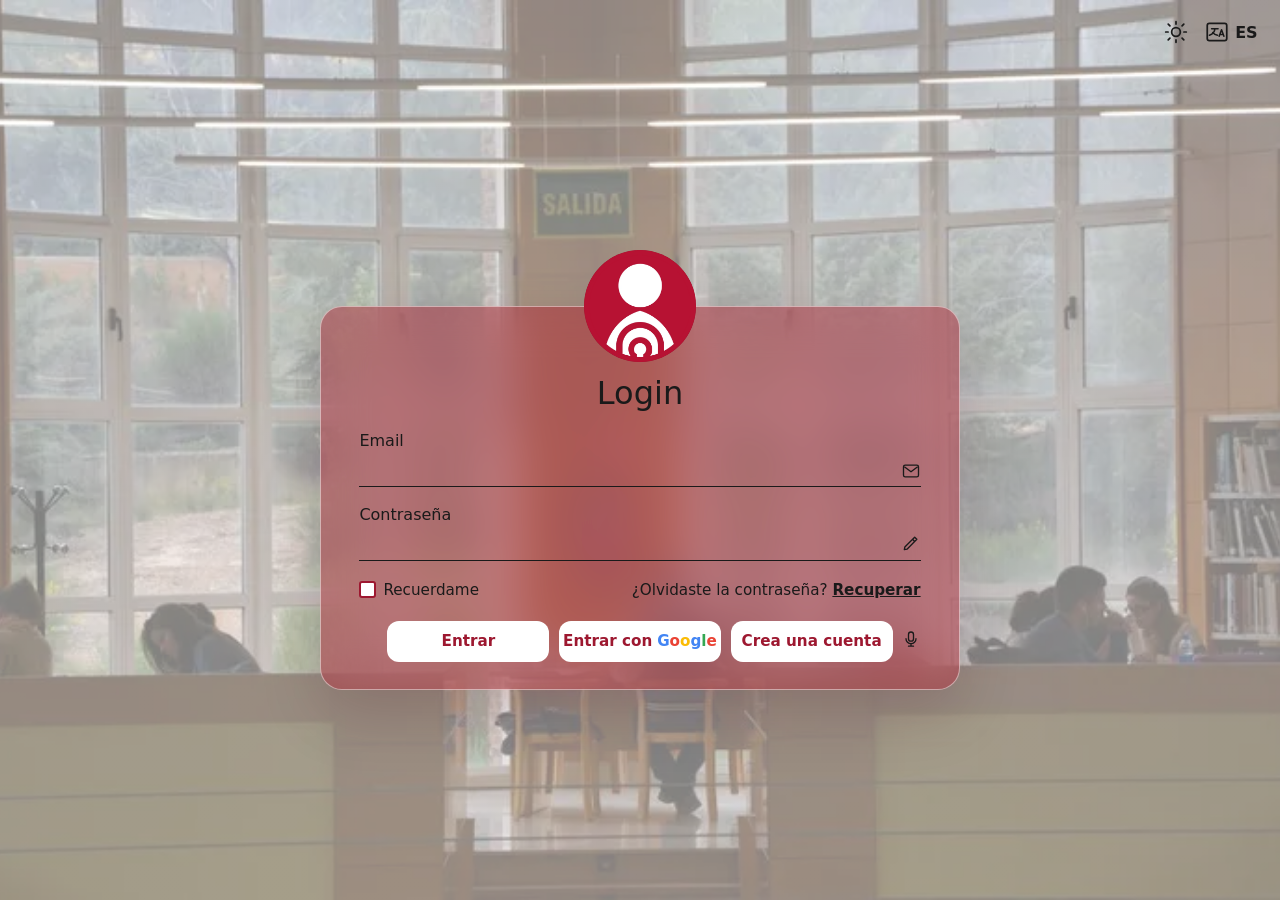
==== Cliente/index.html @ 8aad157d "Permitir historial académico manual con notas, medias y pendientes en el perfil." ====
<!DOCTYPE html>
<html lang="es">
<head>
    <meta charset="UTF-8">
    <meta name="viewport" content="width=device-width, initial-scale=1.0">
    <title>Procesos 26-27</title>
    <link rel="stylesheet" href="ClienteShared/colores.css">
    <link rel="stylesheet" href="ClienteShared/pagina.css">
    <link rel="stylesheet" href="ClienteShared/dialogo.css">
    <link rel="stylesheet" href="ClienteShared/formulario.css?v=14">
    <link rel="stylesheet" href="ClienteShared/usuarios.css?v=37">
    <link rel="stylesheet" href="ClienteShared/agenda.css?v=39">
    <link rel="stylesheet" href="ClienteShared/avisos.css">
</head>
<body>
    <div class="escena">
        <div class="herramientas">
            <button id="botonTema" type="button" data-etiqueta="cambiarTema" aria-label="Cambiar tema">
                <svg class="icono-sol" viewBox="0 0 24 24" aria-hidden="true">
                    <circle cx="12" cy="12" r="4" fill="none" stroke="currentColor" stroke-width="1.6"></circle>
                    <path d="M12 2.5v2.2M12 19.3v2.2M2.5 12h2.2M19.3 12h2.2M4.8 4.8l1.6 1.6M17.6 17.6l1.6 1.6M19.2 4.8l-1.6 1.6M6.4 17.6l-1.6 1.6" fill="none" stroke="currentColor" stroke-width="1.6" stroke-linecap="round"></path>
                </svg>
                <svg class="icono-luna" viewBox="0 0 24 24" aria-hidden="true">
                    <path d="M15.5 3.5a8.2 8.2 0 1 0 5 12.2A7 7 0 0 1 15.5 3.5z" fill="none" stroke="currentColor" stroke-width="1.6" stroke-linejoin="round"></path>
                </svg>
            </button>
            <button id="botonIdioma" type="button" data-etiqueta="cambiarIdioma" aria-label="Cambiar idioma">
                <svg viewBox="0 0 24 24" aria-hidden="true">
                    <rect x="3" y="4" width="18" height="16" rx="2" fill="none" stroke="currentColor" stroke-width="1.6"></rect>
                    <path d="M7 9h6M10 9c0 3-2.2 5-5 6M8 12.5c1.2 1.4 2.6 2.3 4.5 2.5" fill="none" stroke="currentColor" stroke-width="1.4" stroke-linecap="round"></path>
                    <path d="M14 16l2.2-6 2.2 6M14.7 14.2h3" fill="none" stroke="currentColor" stroke-width="1.4" stroke-linecap="round" stroke-linejoin="round"></path>
                </svg>
                <span data-texto="codigo">ES</span>
            </button>
        </div>
        <p id="mensaje" role="status" hidden></p>

        <main class="panel">
            <img class="logo" src="ClienteImg/logo-perfil.webp" alt="Universidad de Castilla-La Mancha">

            <section id="vistaInicioSesion" class="tarjeta" hidden>
                <h1 data-texto="login">Login</h1>
                <form id="formularioInicioSesion">
                    <label class="campo">
                        <span data-texto="email">Email</span>
                        <span class="linea">
                            <input name="email" type="email" required autocomplete="email">
                            <svg viewBox="0 0 24 24" aria-hidden="true">
                                <rect x="3" y="5" width="18" height="14" rx="2" fill="none" stroke="currentColor" stroke-width="1.6"></rect>
                                <path d="M4 7l8 6 8-6" fill="none" stroke="currentColor" stroke-width="1.6" stroke-linejoin="round"></path>
                            </svg>
                        </span>
                    </label>
                    <label class="campo">
                        <span data-texto="contrasena">Contraseña</span>
                        <span class="linea">
                            <input name="contrasena" type="password" required autocomplete="current-password">
                            <button class="ver-contrasena" type="button" data-etiqueta="verContrasena" aria-label="Mostrar contraseña">
                                <svg viewBox="0 0 24 24" aria-hidden="true">
                                    <path d="M4 20l3.2-.6L19 7.6 16.4 5 4.6 16.8 4 20z" fill="none" stroke="currentColor" stroke-width="1.6" stroke-linejoin="round"></path>
                                    <path d="M13.8 7.6l2.6 2.6" fill="none" stroke="currentColor" stroke-width="1.6"></path>
                                </svg>
                            </button>
                        </span>
                    </label>
                    <div class="fila-opciones">
                        <label class="recordar">
                            <input id="recordarme" name="recordarme" type="checkbox">
                            <span data-texto="recordarme">Recuerdame</span>
                        </label>
                        <p class="olvido">
                            <span data-texto="olvidaste">¿Olvidaste la contraseña?</span>
                            <a href="#" id="enlaceRecuperar" data-texto="recuperar">Recuperar</a>
                        </p>
                    </div>
                    <div class="acciones-login">
                        <button class="boton-entrar" type="submit" data-texto="entrar">Entrar</button>
                        <a class="boton-entrar" href="/api/auth/google">
                            <span data-texto="entrarCon">Entrar con</span>
                            <span class="marca-google" aria-label="Google"><span>G</span><span>o</span><span>o</span><span>g</span><span>l</span><span>e</span></span>
                        </a>
                        <a class="boton-entrar" href="#" id="enlaceRegistro" data-texto="creaCuenta">Crea una cuenta</a>
                        <button id="botonVozLogin" class="micro" type="button" data-etiqueta="dictar" aria-label="Dictar">
                            <svg viewBox="0 0 24 24" aria-hidden="true">
                                <rect x="9" y="3" width="6" height="11" rx="3" fill="none" stroke="currentColor" stroke-width="1.6"></rect>
                                <path d="M6 11a6 6 0 0 0 12 0M12 17v3M9 20h6" fill="none" stroke="currentColor" stroke-width="1.6" stroke-linecap="round"></path>
                            </svg>
                        </button>
                    </div>
                    <div id="avisoPendiente" class="aviso-pendiente" hidden>
                        <p data-texto="cuentaPendienteAyuda">Tu cuenta está pendiente de confirmar. Revisa el correo. Si no lo encuentras, reenvía el enlace.</p>
                        <button id="enlaceReenviar" class="enviar" type="button" data-texto="reenviarCorreo">Reenviar el correo</button>
                    </div>
                </form>
            </section>

            <section id="vistaRegistro" class="tarjeta" hidden>
                <h1 data-texto="registro">Registro</h1>
                <form id="formularioRegistro">
                    <label class="campo">
                        <span data-texto="email">Email</span>
                        <span class="linea">
                            <input name="email" type="email" required autocomplete="email">
                            <svg viewBox="0 0 24 24" aria-hidden="true">
                                <rect x="3" y="5" width="18" height="14" rx="2" fill="none" stroke="currentColor" stroke-width="1.6"></rect>
                                <path d="M4 7l8 6 8-6" fill="none" stroke="currentColor" stroke-width="1.6" stroke-linejoin="round"></path>
                            </svg>
                        </span>
                    </label>
                    <label class="campo">
                        <span data-texto="nick">Usuario</span>
                        <span class="linea">
                            <input name="nick" type="text" required maxlength="30" autocomplete="username">
                            <svg viewBox="0 0 24 24" aria-hidden="true">
                                <circle cx="12" cy="8" r="3.2" fill="none" stroke="currentColor" stroke-width="1.6"></circle>
                                <path d="M5.5 19c1.2-3 3.4-4.5 6.5-4.5s5.3 1.5 6.5 4.5" fill="none" stroke="currentColor" stroke-width="1.6" stroke-linecap="round"></path>
                            </svg>
                        </span>
                    </label>
                    <label class="campo">
                        <span data-texto="contrasena">Contraseña</span>
                        <span class="linea">
                            <input name="contrasena" type="password" required minlength="8" maxlength="64" autocomplete="new-password">
                            <button class="ver-contrasena" type="button" data-etiqueta="verContrasena" aria-label="Mostrar contraseña">
                                <svg viewBox="0 0 24 24" aria-hidden="true">
                                    <path d="M4 20l3.2-.6L19 7.6 16.4 5 4.6 16.8 4 20z" fill="none" stroke="currentColor" stroke-width="1.6" stroke-linejoin="round"></path>
                                    <path d="M13.8 7.6l2.6 2.6" fill="none" stroke="currentColor" stroke-width="1.6"></path>
                                </svg>
                            </button>
                        </span>
                    </label>
                    <label class="campo">
                        <span data-texto="confirmarContrasena">Repite la contraseña</span>
                        <span class="linea">
                            <input name="confirmar" type="password" required minlength="8" maxlength="64" autocomplete="new-password">
                            <button class="ver-contrasena" type="button" data-etiqueta="verContrasena" aria-label="Mostrar contraseña">
                                <svg viewBox="0 0 24 24" aria-hidden="true">
                                    <path d="M4 20l3.2-.6L19 7.6 16.4 5 4.6 16.8 4 20z" fill="none" stroke="currentColor" stroke-width="1.6" stroke-linejoin="round"></path>
                                    <path d="M13.8 7.6l2.6 2.6" fill="none" stroke="currentColor" stroke-width="1.6"></path>
                                </svg>
                            </button>
                        </span>
                    </label>
                    <button class="enviar" type="submit" data-texto="crearCuenta">Crear cuenta</button>
                    <div class="pie-tarjeta">
                        <p>
                            <span data-texto="yaTienes">¿Ya tienes cuenta?</span>
                            <a href="#" id="enlaceInicioSesion" data-texto="iniciaSesion">Inicia sesión</a>
                        </p>
                        <button id="botonVozRegistro" class="micro" type="button" data-etiqueta="dictar" aria-label="Dictar">
                            <svg viewBox="0 0 24 24" aria-hidden="true">
                                <rect x="9" y="3" width="6" height="11" rx="3" fill="none" stroke="currentColor" stroke-width="1.6"></rect>
                                <path d="M6 11a6 6 0 0 0 12 0M12 17v3M9 20h6" fill="none" stroke="currentColor" stroke-width="1.6" stroke-linecap="round"></path>
                            </svg>
                        </button>
                    </div>
                </form>
            </section>

            <section id="vistaRecuperacion" class="tarjeta" hidden>
                <form id="formularioRecuperacion">
                    <h1 data-texto="recuperarTitulo">Recuperar contraseña</h1>
                    <label class="campo">
                        <span data-texto="email">Email</span>
                        <span class="linea">
                            <input name="email" type="email" required autocomplete="email">
                            <svg viewBox="0 0 24 24" aria-hidden="true">
                                <rect x="3" y="5" width="18" height="14" rx="2" fill="none" stroke="currentColor" stroke-width="1.6"></rect>
                                <path d="M4 7l8 6 8-6" fill="none" stroke="currentColor" stroke-width="1.6" stroke-linejoin="round"></path>
                            </svg>
                        </span>
                    </label>
                    <button class="boton-entrar" type="submit" data-texto="continuar">Continuar</button>
                    <div class="pie-tarjeta">
                        <p>
                            <a href="#" id="enlaceVolverInicio" data-texto="volverInicio">Volver al inicio</a>
                        </p>
                    </div>
                </form>
                <form id="formularioNuevaContrasena" hidden>
                    <h1 data-texto="nuevaContrasenaTitulo">Nueva contraseña</h1>
                    <label class="campo">
                        <span data-texto="nuevaContrasena">Nueva contraseña</span>
                        <span class="linea">
                            <input name="contrasena" type="password" required minlength="8" maxlength="64" autocomplete="new-password">
                            <button class="ver-contrasena" type="button" data-etiqueta="verContrasena" aria-label="Mostrar contraseña">
                                <svg viewBox="0 0 24 24" aria-hidden="true">
                                    <path d="M4 20l3.2-.6L19 7.6 16.4 5 4.6 16.8 4 20z" fill="none" stroke="currentColor" stroke-width="1.6" stroke-linejoin="round"></path>
                                    <path d="M13.8 7.6l2.6 2.6" fill="none" stroke="currentColor" stroke-width="1.6"></path>
                                </svg>
                            </button>
                        </span>
                    </label>
                    <label class="campo">
                        <span data-texto="confirmarContrasena">Repite la contraseña</span>
                        <span class="linea">
                            <input name="confirmar" type="password" required minlength="8" maxlength="64" autocomplete="new-password">
                            <button class="ver-contrasena" type="button" data-etiqueta="verContrasena" aria-label="Mostrar contraseña">
                                <svg viewBox="0 0 24 24" aria-hidden="true">
                                    <path d="M4 20l3.2-.6L19 7.6 16.4 5 4.6 16.8 4 20z" fill="none" stroke="currentColor" stroke-width="1.6" stroke-linejoin="round"></path>
                                    <path d="M13.8 7.6l2.6 2.6" fill="none" stroke="currentColor" stroke-width="1.6"></path>
                                </svg>
                            </button>
                        </span>
                    </label>
                    <button class="boton-entrar" type="submit" data-texto="guardarContrasena">Guardar contraseña</button>
                    <div class="pie-tarjeta">
                        <p>
                            <a href="#" id="enlaceCancelarRecuperacion" data-texto="volverInicio">Volver al inicio</a>
                        </p>
                    </div>
                </form>
            </section>

            <section id="vistaEditarDatos" class="tarjeta" hidden>
                <h1 data-texto="editarTitulo">Editar datos</h1>
                <form id="formularioEditarDatos">
                    <label class="campo">
                        <span data-texto="email">Email</span>
                        <span class="linea">
                            <input name="email" type="email" required autocomplete="email">
                            <svg viewBox="0 0 24 24" aria-hidden="true">
                                <rect x="3" y="5" width="18" height="14" rx="2" fill="none" stroke="currentColor" stroke-width="1.6"></rect>
                                <path d="M4 7l8 6 8-6" fill="none" stroke="currentColor" stroke-width="1.6" stroke-linejoin="round"></path>
                            </svg>
                        </span>
                    </label>
                    <label class="campo">
                        <span data-texto="nick">Usuario</span>
                        <span class="linea">
                            <input name="nick" type="text" required maxlength="30" autocomplete="username">
                            <svg viewBox="0 0 24 24" aria-hidden="true">
                                <circle cx="12" cy="8" r="3.2" fill="none" stroke="currentColor" stroke-width="1.6"></circle>
                                <path d="M5.5 19c1.2-3 3.4-4.5 6.5-4.5s5.3 1.5 6.5 4.5" fill="none" stroke="currentColor" stroke-width="1.6" stroke-linecap="round"></path>
                            </svg>
                        </span>
                    </label>
                    <p id="rolEditar" class="usuario-meta" hidden></p>
                    <label id="campoHacerAdmin" class="recordar campo-admin" hidden>
                        <input id="hacerAdministrador" name="hacerAdministrador" type="checkbox">
                        <span data-texto="hacerAdministrador">Hacer profesor</span>
                    </label>
                    <div id="camposContrasenaEditar">
                    <label class="campo">
                        <span data-texto="nuevaContrasenaOpcional">Nueva contraseña (opcional)</span>
                        <span class="linea">
                            <input name="contrasena" type="password" minlength="8" maxlength="64" autocomplete="new-password">
                            <button class="ver-contrasena" type="button" data-etiqueta="verContrasena" aria-label="Mostrar contraseña">
                                <svg viewBox="0 0 24 24" aria-hidden="true">
                                    <path d="M4 20l3.2-.6L19 7.6 16.4 5 4.6 16.8 4 20z" fill="none" stroke="currentColor" stroke-width="1.6" stroke-linejoin="round"></path>
                                    <path d="M13.8 7.6l2.6 2.6" fill="none" stroke="currentColor" stroke-width="1.6"></path>
                                </svg>
                            </button>
                        </span>
                    </label>
                    <label class="campo">
                        <span data-texto="confirmarContrasena">Repite la contraseña</span>
                        <span class="linea">
                            <input name="confirmar" type="password" minlength="8" maxlength="64" autocomplete="new-password">
                            <button class="ver-contrasena" type="button" data-etiqueta="verContrasena" aria-label="Mostrar contraseña">
                                <svg viewBox="0 0 24 24" aria-hidden="true">
                                    <path d="M4 20l3.2-.6L19 7.6 16.4 5 4.6 16.8 4 20z" fill="none" stroke="currentColor" stroke-width="1.6" stroke-linejoin="round"></path>
                                    <path d="M13.8 7.6l2.6 2.6" fill="none" stroke="currentColor" stroke-width="1.6"></path>
                                </svg>
                            </button>
                        </span>
                    </label>
                    </div>
                    <button class="boton-entrar" type="submit" data-texto="guardarCambios">Guardar cambios</button>
                    <div class="pie-tarjeta">
                        <p>
                            <a href="#" id="enlaceVolverEditar" data-texto="volverGestion">Volver</a>
                        </p>
                    </div>
                </form>
            </section>

            <section id="vistaUsuarios" class="tarjeta" hidden>
                <h1>
                    <span id="tituloVistaUsuarios">Perfil</span>
                    <span id="contadorUsuarios" hidden> (<span id="numeroUsuarios">0</span>)</span>
                </h1>
                <div id="vistaAdministrador" hidden>
                    <p class="sesion-actual">
                        <span id="usuarioActual"></span>
                        <span class="botones-linea">
                            <button id="botonEditarDatos" type="button" data-texto="editarDatos">Editar datos</button>
                            <button id="botonCerrarSesion" type="button" data-texto="cerrarSesion">Cerrar sesión</button>
                            <button id="botonEliminarSesion" type="button" data-texto="eliminarCuenta">Eliminar cuenta</button>
                        </span>
                    </p>
                    <section id="formularioEventoProfesor" class="formulario-evento" hidden>
                        <h2 data-texto="nuevoAvisoProfesor">Nuevo aviso para alumnos</h2>
                        <form id="formCrearEvento" class="fila-evento">
                            <label class="campo-evento">
                                <span data-texto="asignaturaEvento">Asignatura</span>
                                <select id="codigoEvento" name="codigo" required></select>
                            </label>
                            <label class="campo-evento">
                                <span data-texto="tipoEvento">Tipo</span>
                                <select id="tipoEvento" name="tipo" required>
                                    <option value="examen" data-texto="examen">Examen</option>
                                    <option value="entrega" data-texto="entrega">Entrega</option>
                                </select>
                            </label>
                            <label class="campo-evento">
                                <span data-texto="fechaFinEvento">Fecha de finalización</span>
                                <input id="fechaEvento" name="fecha" type="date" required>
                            </label>
                            <label class="campo-evento">
                                <span data-texto="horaEvento">Hora</span>
                                <input id="horaEvento" name="hora" type="time" required value="23:59">
                            </label>
                            <label class="campo-evento">
                                <span data-texto="lugarEvento">Lugar</span>
                                <input id="lugarEvento" name="lugar" type="text" maxlength="80" placeholder="Aula / opcional">
                            </label>
                            <button class="boton-entrar" type="submit" data-texto="publicarAviso">Publicar aviso</button>
                        </form>
                    </section>
                    <button id="botonRefrescar" type="button" data-texto="refrescar" hidden>Refrescar</button>
                    <ul id="listaUsuarios"></ul>
                </div>
                <div id="vistaCuenta" class="perfil-estudiante" hidden>
                    <button id="botonVolverAgenda" type="button" data-texto="volverAgenda">Volver a la agenda</button>
                    <div id="cuentaActual" class="perfil-identidad"></div>
                    <div id="resumenCurso" class="resumen-curso" hidden>
                        <div class="resumen-datos">
                            <p id="cursoAlumno"></p>
                            <p id="creditosAprobados"></p>
                            <p id="creditosConvalidados"></p>
                            <p id="mediaCarrera"></p>
                        </div>
                        <div class="tarta-tarjeta">
                            <div class="tarta-fila">
                                <svg id="graficoCurso" viewBox="0 0 42 42" aria-hidden="true"></svg>
                                <ul id="leyendaCurso"></ul>
                            </div>
                        </div>
                    </div>
                    <section id="preferenciasAvisos" class="preferencias-avisos">
                        <header class="preferencias-cabecera">
                            <h2 data-texto="preferenciasAvisos">Notificaciones</h2>
                            <p class="preferencias-ayuda" data-texto="preferenciasAvisosAyuda">Elige qué avisos quieres y con cuánta antelación.</p>
                        </header>
                        <div class="preferencias-fila">
                            <fieldset class="preferencias-grupo preferencias-cristal">
                                <legend data-texto="tiposAvisos">Qué avisos quiero</legend>
                                <div class="preferencias-opciones">
                                    <label class="preferencia-opcion">
                                        <input id="avisoExamenes" type="checkbox" checked>
                                        <span data-texto="avisoExamenes">Exámenes próximos</span>
                                    </label>
                                    <label class="preferencia-opcion">
                                        <input id="avisoEntregas" type="checkbox" checked>
                                        <span data-texto="avisoEntregas">Entregas próximas</span>
                                    </label>
                                    <label class="preferencia-opcion">
                                        <input id="avisoHorarioHoy" type="checkbox">
                                        <span data-texto="avisoHorarioHoy">Clases de hoy</span>
                                    </label>
                                </div>
                            </fieldset>
                            <fieldset class="preferencias-grupo preferencias-cristal">
                                <legend data-texto="antelacionAvisos">Avisarme con</legend>
                                <div class="preferencias-antelacion">
                                    <input id="antelacionValor" type="number" min="1" max="365" value="2" inputmode="numeric" aria-label="Cantidad de antelación">
                                    <select id="antelacionUnidad" aria-label="Unidad de antelación">
                                        <option value="dias" data-texto="antelacionUnidadDias">días</option>
                                        <option value="semanas" data-texto="antelacionUnidadSemanas">semanas</option>
                                        <option value="mes" data-texto="antelacionUnidadMes" selected>meses</option>
                                        <option value="curso" data-texto="antelacionUnidadCurso">todo el curso</option>
                                    </select>
                                </div>
                            </fieldset>
                        </div>
                    </section>
                    <div class="perfil-pie">
                        <span class="perfil-acciones-matricula">
                            <button id="botonVerMatricula" type="button" data-texto="verMatricula">Ver matrícula</button>
                            <button id="botonEditarMatricula" type="button" data-texto="editarMatricula">Editar matrícula</button>
                        </span>
                        <button id="botonHistorial" type="button" data-texto="historial">★ Historial</button>
                        <span class="botones-linea">
                            <button id="botonEditarCuenta" type="button" data-texto="editarDatos">Editar datos</button>
                            <button id="botonCerrarSesionCuenta" type="button" data-texto="cerrarSesion">Cerrar sesión</button>
                            <button id="botonEliminarCuenta" type="button" data-texto="eliminarCuenta">Eliminar cuenta</button>
                        </span>
                    </div>
                </div>
            </section>

        </main>

        <section id="vistaAgenda" class="agenda" hidden>
            <header class="agenda-barra">
                <h1 data-texto="tituloAgenda">Tu Agenda UCLM</h1>
                <div class="agenda-herramientas">
                    <button id="botonAvisosAgenda" class="boton-avisos" type="button" data-etiqueta="abrirAvisos" aria-label="Abrir avisos">
                        <span id="iconoAvisosAgenda" class="icono-avisos" aria-hidden="true"></span>
                        <span id="contadorAvisos" class="contador-avisos" hidden>0</span>
                    </button>
                    <button id="botonVozAgenda" type="button" data-etiqueta="leerPantalla" aria-label="Leer lo que hay en pantalla">
                        <svg viewBox="0 0 24 24" aria-hidden="true">
                            <rect x="9" y="3" width="6" height="11" rx="3" fill="none" stroke="currentColor" stroke-width="1.6"></rect>
                            <path d="M6 11a6 6 0 0 0 12 0M12 17v3M9 20h6" fill="none" stroke="currentColor" stroke-width="1.6" stroke-linecap="round"></path>
                        </svg>
                    </button>
                    <button id="botonTemaAgenda" type="button" data-etiqueta="cambiarTema" aria-label="Cambiar tema">
                        <svg class="icono-sol" viewBox="0 0 24 24" aria-hidden="true">
                            <circle cx="12" cy="12" r="4" fill="none" stroke="currentColor" stroke-width="1.6"></circle>
                            <path d="M12 2.5v2.2M12 19.3v2.2M2.5 12h2.2M19.3 12h2.2M4.8 4.8l1.6 1.6M17.6 17.6l1.6 1.6M19.2 4.8l-1.6 1.6M6.4 17.6l-1.6 1.6" fill="none" stroke="currentColor" stroke-width="1.6" stroke-linecap="round"></path>
                        </svg>
                        <svg class="icono-luna" viewBox="0 0 24 24" aria-hidden="true">
                            <path d="M15.5 3.5a8.2 8.2 0 1 0 5 12.2A7 7 0 0 1 15.5 3.5z" fill="none" stroke="currentColor" stroke-width="1.6" stroke-linejoin="round"></path>
                        </svg>
                    </button>
                    <button id="botonIdiomaAgenda" type="button" data-etiqueta="cambiarIdioma" aria-label="Cambiar idioma">
                        <svg viewBox="0 0 24 24" aria-hidden="true">
                            <rect x="3" y="4" width="18" height="16" rx="2" fill="none" stroke="currentColor" stroke-width="1.6"></rect>
                            <path d="M7 9h6M10 9c0 3-2.2 5-5 6M8 12.5c1.2 1.4 2.6 2.3 4.5 2.5" fill="none" stroke="currentColor" stroke-width="1.4" stroke-linecap="round"></path>
                            <path d="M14 16l2.2-6 2.2 6M14.7 14.2h3" fill="none" stroke="currentColor" stroke-width="1.4" stroke-linecap="round" stroke-linejoin="round"></path>
                        </svg>
                        <span data-texto="codigo">ES</span>
                    </button>
                    <button id="botonPerfil" class="perfil" type="button" data-etiqueta="abrirPerfil" aria-label="Abrir tu cuenta">
                        <span class="avatar">
                            <svg viewBox="0 0 24 24" aria-hidden="true">
                                <circle cx="12" cy="8" r="3.2" fill="none" stroke="currentColor" stroke-width="1.6"></circle>
                                <path d="M5.5 19.2c1.2-3 3.4-4.4 6.5-4.4s5.3 1.4 6.5 4.4" fill="none" stroke="currentColor" stroke-width="1.6" stroke-linecap="round"></path>
                            </svg>
                        </span>
                        <span id="nickAgenda"></span>
                    </button>
                </div>
            </header>
            <div class="agenda-cuerpo">
                <section class="agenda-horario" aria-label="Horario">
                    <div class="calendario-nav">
                        <button id="semanaAnterior" type="button" aria-label="Semana anterior">&lsaquo;</button>
                        <h2 id="tituloSemana"></h2>
                        <button id="semanaSiguiente" type="button" aria-label="Semana siguiente">&rsaquo;</button>
                    </div>
                    <div id="rejillaHorario"></div>
                </section>
                <section class="agenda-lista">
                    <label class="buscador">
                        <svg viewBox="0 0 24 24" aria-hidden="true">
                            <circle cx="11" cy="11" r="6.5" fill="none" stroke="currentColor" stroke-width="1.8"></circle>
                            <path d="M16 16.5L20 20.5" fill="none" stroke="currentColor" stroke-width="1.8" stroke-linecap="round"></path>
                        </svg>
                        <input id="buscadorAsignatura" type="search" placeholder="Buscar asignatura" autocomplete="off">
                    </label>
                    <div id="sinAsignaturas" class="sin-asignaturas" hidden>
                        <p id="textoSinAsignaturas" data-texto="sinAsignaturas">Ninguna asignatura coincide con la búsqueda</p>
                        <button id="botonMatriculaVacia" type="button" data-texto="editarMatricula" hidden>Editar matrícula</button>
                    </div>
                    <ul id="listaAsignaturas"></ul>
                    <div id="fichaAsignatura" class="ficha-asignatura" hidden>
                        <button id="volverAsignaturas" type="button">
                            <span class="flecha-volver" aria-hidden="true">&lsaquo;</span>
                            <span data-texto="volverAsignaturas">Asignaturas</span>
                        </button>
                        <div id="fichaContenido"></div>
                    </div>
                </section>
                <section class="agenda-calendario">
                    <div class="calendario-nav">
                        <button id="mesAnterior" type="button" aria-label="Mes anterior">&lsaquo;</button>
                        <select id="mesAgenda" aria-label="Mes"></select>
                        <select id="anioAgenda" aria-label="Año"></select>
                        <button id="mesSiguiente" type="button" aria-label="Mes siguiente">&rsaquo;</button>
                    </div>
                    <div id="diasSemanaAgenda" class="dias-semana"></div>
                    <div id="rejillaAgenda" class="rejilla"></div>
                    <ul id="leyendaCalendario" class="leyenda-calendario" aria-label="Leyenda">
                        <li>
                            <span class="leyenda-icono leyenda-estrella" aria-hidden="true"></span>
                            <span data-texto="leyendaExamen">Examen</span>
                        </li>
                        <li>
                            <span class="leyenda-icono leyenda-punto" aria-hidden="true"></span>
                            <span data-texto="leyendaEntrega">Entrega</span>
                        </li>
                        <li>
                            <span class="leyenda-icono leyenda-letra cambio-cuatri" aria-hidden="true" data-texto="abrevCambioCuatri">C</span>
                            <span data-texto="leyendaCambioCuatri">Cambio de cuatrimestre</span>
                        </li>
                        <li>
                            <span class="leyenda-icono leyenda-letra festivo" aria-hidden="true" data-texto="abrevFestivo">F</span>
                            <span data-texto="leyendaFestivo">Festivo / vacaciones</span>
                        </li>
                        <li>
                            <span class="leyenda-icono leyenda-letra semana-examenes" aria-hidden="true" data-texto="abrevPeriodo">P</span>
                            <span data-texto="leyendaSemanaExamenes">Semana de exámenes</span>
                        </li>
                    </ul>
                </section>
            </div>
            <dialog id="dialogoDiaAgenda" class="dialogo-dia">
                <form method="dialog">
                    <header>
                        <h2 id="tituloDialogoDia" data-texto="dialogoDia">Actividades del día</h2>
                        <button type="submit" class="cerrar-dialogo" data-etiqueta="cerrarDialogo" aria-label="Cerrar">&times;</button>
                    </header>
                    <p id="fechaDialogoDia" class="fecha-dialogo"></p>
                    <ul id="listaDialogoDia"></ul>
                </form>
            </dialog>
            <dialog id="dialogoAvisos" class="dialogo-avisos">
                <form method="dialog">
                    <header>
                        <h2 id="tituloDialogoAvisos" data-texto="tituloAvisos">Tus avisos</h2>
                        <button type="submit" class="cerrar-dialogo" data-etiqueta="cerrarDialogo" aria-label="Cerrar">&times;</button>
                    </header>
                    <div class="avisos-acciones">
                        <button id="botonMarcarAvisosLeidos" type="button" data-texto="marcarAvisosLeidos">Marcar todas como leídas</button>
                        <button id="botonEliminarAvisos" type="button" data-texto="eliminarAvisos">Eliminar todas</button>
                    </div>
                    <ul id="listaAvisos"></ul>
                    <p id="sinAvisos" class="sin-avisos" data-texto="sinAvisos" hidden>No tienes avisos con tus preferencias actuales</p>
                </form>
            </dialog>
        </section>

        <dialog id="dialogoMatricula" class="dialogo-matricula">
            <form id="formMatricula" method="dialog">
                <header>
                    <h2 data-texto="tituloMatricula">Tu matrícula real</h2>
                    <button type="submit" class="cerrar-dialogo" data-etiqueta="cerrarDialogo" value="cancelar" aria-label="Cerrar">&times;</button>
                </header>
                <p class="ayuda-matricula" data-texto="ayudaMatricula">Escribe el nombre o la letra inicial para buscar la asignatura y elige el grupo.</p>
                <div id="listaMatriculaEditable" class="lista-matricula-editable"></div>
                <div class="matricula-acciones">
                    <button id="botonAnadirAsignaturaMatricula" type="button" data-texto="anadirAsignaturaMatricula">Añadir asignatura</button>
                    <button id="botonGuardarMatricula" type="submit" value="guardar" data-texto="guardarMatricula">Guardar matrícula</button>
                </div>
            </form>
        </dialog>

        <dialog id="dialogoResumenMatricula" class="dialogo-matricula dialogo-resumen-matricula">
            <form method="dialog">
                <header>
                    <h2 data-texto="tituloResumenMatricula">Tu matrícula</h2>
                    <button type="submit" class="cerrar-dialogo" data-etiqueta="cerrarDialogo" value="cancelar" aria-label="Cerrar">&times;</button>
                </header>
                <p class="ayuda-matricula" data-texto="ayudaResumenMatricula">Resumen de las asignaturas y grupos en los que estás.</p>
                <ul id="listaResumenMatricula" class="lista-resumen-matricula"></ul>
                <div class="matricula-acciones">
                    <button type="submit" value="cancelar" data-texto="cerrarDialogo">Cerrar</button>
                    <button id="botonEditarDesdeResumen" type="button" data-texto="editarMatricula">Editar matrícula</button>
                </div>
            </form>
        </dialog>

        <dialog id="dialogoHistorial" class="dialogo-matricula dialogo-historial">
            <form id="formHistorial" method="dialog">
                <header>
                    <h2 data-texto="tituloHistorial">Tu historial académico</h2>
                    <button type="submit" class="cerrar-dialogo" data-etiqueta="cerrarDialogo" value="cancelar" aria-label="Cerrar">&times;</button>
                </header>
                <p class="ayuda-matricula" data-texto="ayudaHistorial">Introduce a mano tus notas y medias. Cuando haya acceso a secretaría se importarán solas.</p>
                <div id="resumenHistorial" class="resumen-historial"></div>
                <section class="bloque-historial">
                    <h3 data-texto="historialCalificadas">Asignaturas con nota</h3>
                    <div id="listaHistorialCalificadas" class="lista-historial"></div>
                </section>
                <section class="bloque-historial">
                    <h3 data-texto="historialPendientes">Te quedan por cursar</h3>
                    <div id="listaHistorialPendientes" class="lista-historial lista-historial-pendientes"></div>
                </section>
                <div class="matricula-acciones">
                    <button type="submit" value="cancelar" data-texto="cerrarDialogo">Cerrar</button>
                    <button id="botonGuardarHistorial" type="submit" value="guardar" data-texto="guardarHistorial">Guardar historial</button>
                </div>
            </form>
        </dialog>
    </div>

    <script src="ClienteJs/ClienteComunicacion/errorApi.js?v=10"></script>
    <script src="ClienteJs/ClienteComunicacion/clienteHttp.js?v=10"></script>
    <script src="ClienteJs/ClienteComunicacion/clienteRest.js?v=21"></script>
    <script src="ClienteShared/textosInterfaz.js?v=41"></script>
    <script src="ClienteJs/ClientePresentacion/preferenciasNotificaciones.js?v=10"></script>
    <script src="ClienteJs/ClientePresentacion/dictadoVoz.js?v=10"></script>
    <script src="ClienteJs/ClientePresentacion/PresentacionVistas/vistaBarraHerramientas.js?v=10"></script>
    <script src="ClienteJs/ClientePresentacion/PresentacionVistas/vistaCabecera.js?v=10"></script>
    <script src="ClienteJs/ClientePresentacion/PresentacionVistas/vistaInicioSesion.js?v=13"></script>
    <script src="ClienteJs/ClientePresentacion/PresentacionVistas/vistaRegistro.js?v=10"></script>
    <script src="ClienteJs/ClientePresentacion/PresentacionVistas/vistaRecuperacion.js?v=10"></script>
    <script src="ClienteJs/ClientePresentacion/PresentacionVistas/vistaUsuarios.js?v=29"></script>
    <script src="ClienteJs/ClientePresentacion/PresentacionVistas/vistaAgenda.js?v=39"></script>
    <script src="ClienteJs/ClientePresentacion/PresentacionVistas/vistaEditarDatos.js?v=11"></script>
    <script src="ClienteJs/ClientePresentacion/controlWeb.js?v=33"></script>
    <script src="ClienteJs/inicio.js?v=10"></script>
</body>
</html>
---- Cliente/ClienteShared/colores.css ----
:root {
    --rojo-logo: #9d1830;
    --texto: #1a1a1a;
    --texto-oscuro: #f7f7f7;
    --cristal-rojo: rgba(168, 28, 44, 0.46);
    --cristal-rojo-oscuro: rgba(110, 18, 32, 0.38);
    --cristal-blanco: rgba(255, 255, 255, 0.62);
    --borde-cristal: rgba(255, 255, 255, 0.48);
    --borde-aviso: rgba(255, 255, 255, 0.75);
    --velo-claro: rgba(255, 255, 255, 0.5);
    --velo-oscuro: rgba(12, 12, 14, 0.78);
}
---- Cliente/ClienteShared/pagina.css ----
* {
    box-sizing: border-box;
}

body {
    margin: 0;
    min-height: 100vh;
    font-family: "Segoe UI", system-ui, sans-serif;
    color: var(--texto);
    color-scheme: light;
}

body.oscuro {
    color: var(--texto-oscuro);
    color-scheme: dark;
}

.escena {
    min-height: 100vh;
    position: relative;
    display: flex;
    align-items: safe center;
    justify-content: center;
    padding: 5.5rem 2.5rem 3rem;
    background:
        linear-gradient(var(--velo-claro), var(--velo-claro)),
        url("../ClienteImg/biblioteca.webp") center / cover no-repeat fixed;
}

body.oscuro .escena {
    background:
        linear-gradient(var(--velo-oscuro), var(--velo-oscuro)),
        url("../ClienteImg/biblioteca.webp") center / cover no-repeat;
}

.herramientas {
    position: absolute;
    top: 1.2rem;
    right: 1.4rem;
    display: flex;
    align-items: center;
    gap: 0.9rem;
    z-index: 2;
}

.herramientas button {
    display: flex;
    align-items: center;
    gap: 0.35rem;
    padding: 0;
    border: 0;
    background: transparent;
    color: inherit;
    font: inherit;
    font-weight: 650;
    cursor: pointer;
}

.herramientas svg {
    width: 26px;
    height: 26px;
}

body:not(.oscuro) .icono-luna,
body.oscuro .icono-sol {
    display: none;
}

.panel {
    width: 640px;
    flex: 0 0 640px;
    display: flex;
    flex-direction: column;
    align-items: center;
}
---- Cliente/ClienteShared/dialogo.css ----
.logo {
    width: 112px;
    height: 112px;
    border-radius: 50%;
    object-fit: cover;
    margin-bottom: -56px;
    position: relative;
    z-index: 1;
    background: var(--rojo-logo);
}

.tarjeta:not([hidden]) {
    display: block;
}

.tarjeta {
    width: 100%;
    position: relative;
    background: var(--cristal-rojo);
    color: var(--texto);
    border: 1px solid var(--borde-cristal);
    border-radius: 22px;
    padding: 4.2rem 2.4rem 1.7rem;
    box-shadow: 0 24px 60px rgba(60, 8, 16, 0.18);
    backdrop-filter: blur(22px) saturate(1.4);
    -webkit-backdrop-filter: blur(22px) saturate(1.4);
}

body.oscuro .tarjeta {
    background: var(--cristal-rojo-oscuro);
    color: var(--texto-oscuro);
    border-color: rgba(255, 255, 255, 0.2);
    box-shadow: 0 24px 60px rgba(0, 0, 0, 0.4);
}

.tarjeta h1 {
    margin: 0;
    text-align: center;
    font-size: 2rem;
    font-weight: 500;
}

.tarjeta a {
    color: inherit;
    font-weight: 650;
}
---- Cliente/ClienteShared/formulario.css ----
.campo {
    display: flex;
    flex-direction: column;
    gap: 0.35rem;
    margin-top: 1.15rem;
}

.linea {
    display: flex;
    align-items: center;
    gap: 0.5rem;
    border-bottom: 1px solid currentColor;
}

.linea input {
    flex: 1;
    min-width: 0;
    border: 0;
    background: transparent;
    color: inherit;
    font: inherit;
    padding: 0.35rem 0;
    outline: none;
}

.linea svg,
.micro svg {
    width: 20px;
    height: 20px;
    flex: none;
}

.fila-opciones {
    display: flex;
    justify-content: space-between;
    align-items: center;
    gap: 1.5rem;
    margin-top: 1.25rem;
    font-size: 0.95rem;
    white-space: nowrap;
}

.recordar {
    display: flex;
    flex-direction: row;
    align-items: center;
    gap: 0.45rem;
}

.recordar input {
    appearance: none;
    width: 1.05rem;
    height: 1.05rem;
    margin: 0;
    border: 2px solid var(--rojo-logo);
    border-radius: 3px;
    background: #fff;
    display: grid;
    place-content: center;
    cursor: pointer;
}

.recordar input:checked {
    background: var(--rojo-logo);
    border-color: var(--rojo-logo);
}

.recordar input:checked::after {
    content: "";
    width: 0.28rem;
    height: 0.5rem;
    border: solid #fff;
    border-width: 0 2px 2px 0;
    transform: rotate(45deg) translate(-1px, -1px);
}

.olvido,
.pie-tarjeta p {
    margin: 0;
}

.olvido {
    text-align: right;
}

.enviar {
    display: block;
    margin: 1rem auto 0;
    padding: 0;
    border: 0;
    background: transparent;
    color: inherit;
    font: inherit;
    font-weight: 650;
    text-decoration: underline;
    text-underline-offset: 3px;
    cursor: pointer;
}

.boton-entrar {
    display: block;
    width: fit-content;
    margin: 1.4rem auto 0;
    min-width: 12rem;
    padding: 0.7rem 2rem;
    border: 0;
    border-radius: 12px;
    background: #fff;
    color: var(--rojo-logo);
    font: inherit;
    font-weight: 650;
    text-align: center;
    text-decoration: none;
    cursor: pointer;
}

.acciones-login {
    display: grid;
    grid-template-columns: repeat(3, minmax(0, 1fr));
    align-items: stretch;
    gap: 0.6rem;
    position: relative;
    width: 100%;
    margin: 1.4rem auto 0;
    padding-inline: 1.75rem;
    box-sizing: border-box;
}

.acciones-login .micro {
    position: absolute;
    right: 0;
    top: 50%;
    transform: translateY(-50%);
}

.acciones-login .boton-entrar {
    display: inline-flex;
    align-items: center;
    justify-content: center;
    gap: 0.3rem;
    width: 100%;
    min-width: 0;
    margin: 0;
    padding: 0.7rem 0.4rem;
    font-size: 0.95rem;
    white-space: nowrap;
    box-sizing: border-box;
}

.marca-google {
    font-weight: 700;
}

.tarjeta a.boton-entrar {
    color: var(--rojo-logo);
}

.marca-google span:nth-child(1) { color: #4285f4; }
.marca-google span:nth-child(2),
.marca-google span:nth-child(6) { color: #ea4335; }
.marca-google span:nth-child(3) { color: #fbbc05; }
.marca-google span:nth-child(4) { color: #4285f4; }
.marca-google span:nth-child(5) { color: #34a853; }

.pie-tarjeta {
    display: flex;
    align-items: center;
    justify-content: space-between;
    gap: 1.5rem;
    margin-top: 1.35rem;
    font-size: 1rem;
    white-space: nowrap;
}

.aviso-pendiente {
    margin-top: 1rem;
    text-align: center;
}

.aviso-pendiente p {
    margin: 0;
}

.micro,
.ver-contrasena {
    padding: 0;
    border: 0;
    background: transparent;
    color: inherit;
    cursor: pointer;
}
---- Cliente/ClienteShared/usuarios.css ----
.sesion-actual {
    display: flex;
    justify-content: space-between;
    align-items: center;
    gap: 1rem;
    margin: 1.25rem 0 0;
    font-size: 1rem;
    white-space: normal;
}

#botonRefrescar,
#listaUsuarios button {
    border: 1px solid currentColor;
    background: #fff;
    color: var(--rojo-logo);
    border-radius: 999px;
    padding: 0.25rem 0.75rem;
    font: inherit;
    font-size: 0.8rem;
    cursor: pointer;
}

#botonRefrescar {
    display: block;
    margin: 0.9rem auto 0;
}

#botonRefrescar[hidden] {
    display: none;
}

#botonRefrescar:focus-visible,
#listaUsuarios button:focus-visible {
    outline: 2px solid var(--rojo-logo);
    outline-offset: 2px;
}

#listaUsuarios {
    list-style: none;
    margin: 0.4rem 0 0;
    padding: 0;
}

#listaUsuarios li {
    display: flex;
    justify-content: space-between;
    align-items: center;
    gap: 1rem;
    padding: 0.75rem 0;
    border-bottom: 1px solid rgba(0, 0, 0, 0.22);
    white-space: normal;
}

.usuario-ficha,
#usuarioActual,
#cuentaActual {
    display: flex;
    flex-direction: column;
    align-items: flex-start;
    gap: 0.2rem;
}

.usuario-meta {
    font-size: 0.85rem;
    opacity: 0.85;
}

.campo-admin {
    margin-top: 1.15rem;
}

#campoHacerAdmin[hidden],
#camposContrasenaEditar[hidden],
#rolEditar[hidden] {
    display: none;
}

#hacerAdministrador:disabled {
    cursor: default;
}

#formularioEditarDatos input:read-only {
    opacity: 0.75;
}

body.oscuro #listaUsuarios li {
    border-bottom-color: rgba(255, 255, 255, 0.28);
}

#vistaCuenta {
    display: flex;
    flex-direction: column;
    align-items: stretch;
    gap: 1.15rem;
    margin-top: 1rem;
    width: 100%;
}

#botonVolverAgenda {
    position: absolute;
    top: 0.85rem;
    left: 1rem;
    z-index: 1;
    border: 0;
    background: #fff;
    color: var(--rojo-logo);
    border-radius: 999px;
    padding: 0.45rem 0.95rem;
    font: inherit;
    font-size: 0.8rem;
    font-weight: 650;
    cursor: pointer;
    box-shadow: none;
    filter: none;
}

.perfil-identidad {
    display: flex;
    flex-direction: column;
    align-items: flex-start;
    gap: 0.15rem;
    text-align: left;
}

.perfil-nick {
    font-size: 1.05rem;
    font-weight: 650;
}

.perfil-email {
    color: #7eb6ff !important;
    font-weight: 550 !important;
    text-decoration: underline;
    text-underline-offset: 2px;
    font-size: 0.92rem;
}

.perfil-pie {
    position: relative;
    z-index: 2;
    display: flex;
    align-items: center;
    justify-content: space-between;
    gap: 0.75rem;
    flex-wrap: wrap;
    margin-top: 0.35rem;
    width: 100%;
}

.perfil-acciones-matricula {
    display: inline-flex;
    flex-wrap: wrap;
    gap: 0.5rem;
    align-items: center;
}

#botonEditarMatricula,
#botonVerMatricula,
#botonHistorial {
    position: relative;
    z-index: 3;
    border: 0;
    background: #fff;
    color: var(--rojo-logo);
    border-radius: 999px;
    padding: 0.5rem 1rem;
    font: inherit;
    font-size: 0.8rem;
    font-weight: 650;
    cursor: pointer;
    pointer-events: auto;
    box-shadow: none;
    filter: none;
}

#botonEditarMatricula:focus-visible,
#botonVerMatricula:focus-visible,
#botonHistorial:focus-visible {
    outline: 2px solid #fff;
    outline-offset: 2px;
}

#vistaCuenta .botones-linea {
    justify-content: flex-end;
    margin-top: 0;
    margin-left: auto;
}

#vistaCuenta .botones-linea button {
    border: 0;
    background: #fff;
    color: var(--rojo-logo);
    border-radius: 999px;
    padding: 0.5rem 1rem;
    font-weight: 650;
    box-shadow: none;
    filter: none;
}

#botonEliminarCuenta {
    display: none;
}

body.oscuro #botonEditarMatricula,
body.oscuro #botonVerMatricula,
body.oscuro #botonHistorial {
    background: #fff;
    color: var(--rojo-logo);
}

.resumen-curso {
    display: flex;
    flex-direction: row;
    flex-wrap: wrap;
    align-items: center;
    justify-content: space-between;
    gap: 1rem 1.5rem;
    width: 100%;
}

#resumenCurso[hidden] {
    display: none;
}

.resumen-datos {
    display: flex;
    flex-direction: column;
    justify-content: center;
    gap: 0.45rem;
    min-width: min(12rem, 100%);
    text-align: left;
}

#cursoAlumno,
#creditosAprobados,
#creditosConvalidados,
#mediaCarrera {
    margin: 0;
    font-weight: 650;
    line-height: 1.35;
    font-size: 0.98rem;
}

.tarta-tarjeta {
    flex: 0 1 auto;
    padding: 0.7rem 0.85rem;
    border-radius: 14px;
    background: rgba(255, 255, 255, 0.16);
    border: 1px solid rgba(255, 255, 255, 0.28);
    box-shadow: none;
    filter: none;
}

.tarta-fila {
    display: flex;
    align-items: center;
    gap: 0.75rem;
}

#graficoCurso {
    width: 78px;
    height: 78px;
    flex: 0 0 auto;
}

#leyendaCurso {
    list-style: none;
    margin: 0;
    padding: 0;
    display: flex;
    flex-direction: column;
    gap: 0.28rem;
    font-size: 0.8rem;
    font-weight: 600;
}

#leyendaCurso li {
    display: flex;
    align-items: center;
    gap: 0.4rem;
}

.muestra-curso {
    width: 0.7rem;
    height: 0.7rem;
    border-radius: 50%;
    flex: 0 0 auto;
}

body.en-perfil .panel {
    width: min(720px, calc(100vw - 2rem));
    flex-basis: min(720px, calc(100vw - 2rem));
}

body.en-perfil .logo {
    width: 86px;
    height: 86px;
    margin-bottom: -43px;
}

body.en-perfil .tarjeta {
    padding: 3.1rem 1.6rem 1.25rem;
    color: #fff;
    background: rgba(157, 24, 48, 0.72);
    box-shadow: none;
    filter: none;
}

body.en-perfil.oscuro .tarjeta {
    background: rgba(110, 18, 32, 0.78);
    color: #fff;
    box-shadow: none;
    filter: none;
}

body.en-perfil .tarjeta h1 {
    font-size: 1.55rem;
    font-weight: 600;
    color: #fff;
}
#vistaCuenta[hidden],
#vistaAdministrador[hidden] {
    display: none;
}

.botones-linea {
    display: inline-flex;
    align-items: center;
    gap: 0.6rem;
    flex-wrap: wrap;
    justify-content: flex-end;
    white-space: nowrap;
}

.acciones-usuario {
    display: flex;
    flex-wrap: wrap;
    justify-content: flex-end;
    gap: 0.4rem;
}

.botones-linea button {
    flex: 0 0 auto;
    border: 1px solid var(--rojo-logo);
    background: #fff;
    color: var(--rojo-logo);
    border-radius: 999px;
    padding: 0.35rem 0.85rem;
    font: inherit;
    font-size: 0.8rem;
    cursor: pointer;
}

.botones-linea button:focus-visible {
    outline: 2px solid var(--rojo-logo);
    outline-offset: 2px;
}

.formulario-evento {
    margin: 0.85rem 0 1rem;
    padding: 0.85rem 1rem;
    border: 1px solid rgba(157, 24, 48, 0.22);
    border-radius: 14px;
    text-align: left;
}

.formulario-evento h2 {
    margin: 0 0 0.7rem;
    font-size: 1rem;
    font-weight: 650;
}

.fila-evento {
    display: grid;
    grid-template-columns: repeat(auto-fit, minmax(9.5rem, 1fr));
    gap: 0.65rem 0.75rem;
    align-items: end;
}

.campo-evento {
    display: grid;
    gap: 0.25rem;
    font-size: 0.82rem;
}

.campo-evento input,
.campo-evento select {
    min-height: 2.1rem;
    border: 1px solid rgba(157, 24, 48, 0.28);
    border-radius: 10px;
    padding: 0.35rem 0.55rem;
    font: inherit;
    background: #fff;
    color: inherit;
}

.fila-evento .boton-entrar {
    min-height: 2.1rem;
    margin: 0;
}

.formulario-evento[hidden] {
    display: none;
}

body.oscuro .formulario-evento {
    border-color: rgba(255, 255, 255, 0.18);
}

body.oscuro .campo-evento input,
body.oscuro .campo-evento select {
    background: #2b2b30;
    border-color: rgba(255, 255, 255, 0.22);
    color: #f3f3f3;
}

.preferencias-avisos {
    margin: 0.25rem 0 0.4rem;
    padding: 0;
    border: none;
    border-radius: 0;
    text-align: left;
    background: transparent;
}

.preferencias-cabecera {
    display: flex;
    flex-direction: column;
    align-items: flex-start;
    gap: 0.2rem;
    margin-bottom: 0.75rem;
}

.preferencias-avisos h2 {
    margin: 0;
    font-size: 1.05rem;
    font-weight: 650;
}

.preferencias-ayuda {
    margin: 0;
    font-size: 0.82rem;
    opacity: 0.9;
}

.preferencias-fila {
    display: grid;
    grid-template-columns: repeat(2, minmax(0, 1fr));
    gap: 0.85rem 1rem;
    align-items: stretch;
}

.preferencias-grupo {
    margin: 0;
    padding: 0;
    border: none;
    border-radius: 0;
    min-width: 0;
    background: transparent;
    display: flex;
    flex-direction: column;
    gap: 0.55rem;
    min-height: 100%;
}

.preferencias-cristal {
    padding: 0.75rem 0.85rem;
    border-radius: 14px;
    background: rgba(255, 255, 255, 0.16);
    border: 1px solid rgba(255, 255, 255, 0.28);
    box-shadow: none;
    filter: none;
}

.preferencias-grupo legend {
    float: none;
    padding: 0;
    margin: 0;
    font-size: 0.84rem;
    font-weight: 650;
    line-height: 1.3;
}

.preferencias-opciones {
    display: flex;
    flex-wrap: wrap;
    gap: 0.45rem 0.9rem;
}

.preferencias-antelacion {
    display: flex;
    flex-wrap: wrap;
    align-items: center;
    gap: 0.5rem;
}

.preferencias-antelacion input[type="number"] {
    width: 4.2rem;
    margin: 0;
    padding: 0.4rem 0.45rem;
    border: 1px solid rgba(255, 255, 255, 0.55);
    border-radius: 10px;
    background: rgba(255, 255, 255, 0.92);
    color: #1a1a1a;
    font: inherit;
}

.preferencias-antelacion select {
    min-width: 8.5rem;
    margin: 0;
    padding: 0.4rem 0.5rem;
    border: 1px solid rgba(255, 255, 255, 0.55);
    border-radius: 10px;
    background: rgba(255, 255, 255, 0.92);
    color: #1a1a1a;
    font: inherit;
}

.preferencias-antelacion input[type="number"]:disabled {
    opacity: 0.45;
}

body.oscuro .preferencias-antelacion input[type="number"],
body.oscuro .preferencias-antelacion select {
    background: #fff;
    border-color: rgba(255, 255, 255, 0.55);
    color: #1a1a1a;
}

.preferencia-opcion {
    display: inline-flex;
    align-items: center;
    gap: 0.4rem;
    margin: 0;
    font-size: 0.86rem;
    cursor: pointer;
    white-space: nowrap;
}

.preferencia-opcion input {
    appearance: none;
    width: 1.05rem;
    height: 1.05rem;
    margin: 0;
    border: 2px solid var(--rojo-logo);
    background: #fff;
    display: grid;
    place-content: center;
    cursor: pointer;
    flex: 0 0 auto;
}

.preferencia-opcion input[type="checkbox"] {
    border-radius: 3px;
}

.preferencia-opcion input[type="radio"] {
    border-radius: 50%;
}

.preferencia-opcion input[type="checkbox"]:checked {
    background: var(--rojo-logo);
    border-color: var(--rojo-logo);
}

.preferencia-opcion input[type="checkbox"]:checked::after {
    content: "";
    width: 0.28rem;
    height: 0.5rem;
    border: solid #fff;
    border-width: 0 2px 2px 0;
    transform: rotate(45deg) translate(-1px, -1px);
}

.preferencia-opcion input[type="radio"]:checked {
    border-color: var(--rojo-logo);
}

.preferencia-opcion input[type="radio"]:checked::after {
    content: "";
    width: 0.48rem;
    height: 0.48rem;
    border-radius: 50%;
    background: var(--rojo-logo);
}

.preferencia-opcion input:focus-visible {
    outline: 2px solid var(--rojo-logo);
    outline-offset: 2px;
}

.preferencias-avisos[hidden] {
    display: none;
}

body.oscuro .preferencias-avisos {
    border: none;
    background: transparent;
}

body.oscuro .preferencias-cristal,
body.oscuro .tarta-tarjeta {
    background: rgba(255, 255, 255, 0.14);
    border-color: rgba(255, 255, 255, 0.28);
}

body.oscuro .preferencia-opcion input {
    background: #2b2b30;
    border-color: #f3c3cb;
}

body.oscuro .preferencia-opcion input[type="checkbox"]:checked {
    background: var(--rojo-logo);
    border-color: var(--rojo-logo);
}

body.oscuro .preferencia-opcion input[type="radio"]:checked {
    border-color: #f3c3cb;
}

body.oscuro .preferencia-opcion input[type="radio"]:checked::after {
    background: #f3c3cb;
}

@media (max-width: 900px) {
    .preferencias-fila {
        grid-template-columns: 1fr 1fr;
    }
}

@media (max-width: 640px) {
    .preferencias-fila {
        grid-template-columns: 1fr;
    }

    .preferencias-cabecera {
        flex-direction: column;
        align-items: flex-start;
    }
}
---- Cliente/ClienteShared/agenda.css ----
body.con-agenda .escena {
    display: block;
    padding: 0;
}

body.con-agenda .panel,
body.con-agenda .herramientas {
    display: none;
}

.agenda {
    min-height: 100vh;
    color: #1a1a1a;
}

.agenda-barra {
    display: flex;
    align-items: center;
    justify-content: space-between;
    gap: 1rem;
    padding: 0.85rem 1.5rem;
    background: var(--rojo-logo);
    color: #fff;
}

.agenda-barra h1 {
    margin: 0;
    font-size: clamp(1.15rem, 1.8vw, 1.45rem);
    font-weight: 650;
    letter-spacing: 0.01em;
}

.agenda-herramientas {
    display: flex;
    align-items: center;
    gap: 1.1rem;
}

.agenda-herramientas button {
    display: flex;
    align-items: center;
    gap: 0.35rem;
    padding: 0;
    border: 0;
    background: transparent;
    color: #fff;
    font: inherit;
    font-weight: 650;
    cursor: pointer;
}

.agenda-herramientas svg {
    width: 22px;
    height: 22px;
}

.boton-avisos {
    position: relative;
}

.icono-avisos {
    display: grid;
    place-items: center;
    min-width: 22px;
    min-height: 22px;
}

.icono-avisos svg {
    width: 22px;
    height: 22px;
}

.contador-avisos {
    position: absolute;
    top: -0.35rem;
    right: -0.45rem;
    min-width: 1.1rem;
    height: 1.1rem;
    padding: 0 0.25rem;
    border-radius: 999px;
    background: #fff;
    color: var(--rojo-logo);
    font-size: 0.68rem;
    font-weight: 700;
    line-height: 1.1rem;
    text-align: center;
}

.perfil {
    flex-direction: column;
    gap: 0.25rem;
    max-width: 7.5rem;
}

.avatar {
    display: grid;
    place-items: center;
    width: 44px;
    height: 44px;
    border: 2px solid #fff;
    border-radius: 50%;
    background: var(--rojo-logo);
    color: #fff;
}

.avatar svg {
    width: 30px;
    height: 30px;
}

#nickAgenda {
    max-width: 7.5rem;
    overflow: hidden;
    font-size: 0.75rem;
    font-weight: 600;
    text-overflow: ellipsis;
    white-space: nowrap;
}

.agenda-cuerpo {
    display: grid;
    grid-template-columns: minmax(240px, 0.62fr) minmax(520px, 1.55fr);
    gap: 1.15rem;
    align-items: start;
    width: min(1240px, calc(100% - 2rem));
    margin: 0.9rem auto 2.6rem;
    padding: 0;
}

.agenda-horario {
    grid-column: 1 / -1;
}

.agenda-lista,
.agenda-calendario,
.agenda-horario {
    min-width: 0;
    background: #fff;
    border-radius: 18px;
    box-shadow: 0 16px 40px rgba(80, 10, 20, 0.12);
}

.agenda-horario {
    --alto-hora: 28px;
    padding: 0.7rem 0.7rem 0.75rem;
}

#tituloSemana {
    margin: 0;
    font-size: 0.95rem;
    font-weight: 650;
}

#rejillaHorario {
    max-height: min(58vh, 460px);
    overflow: auto;
}

.horario-marco {
    display: grid;
    grid-template-columns: 2.2rem minmax(0, 1fr);
    gap: 0.25rem;
}

.horario-horas {
    position: sticky;
    left: 0;
    z-index: 4;
    display: flex;
    flex-direction: column;
    background: #fff;
    color: #6d5a5e;
    font-size: 0.68rem;
}

.horario-hueco {
    height: 2.3rem;
}

.horario-hora {
    height: var(--alto-hora);
    line-height: 1;
}

.horario-dias {
    position: relative;
    display: grid;
    grid-template-columns: repeat(7, minmax(0, 1fr));
    gap: 2px;
}

.horario-dia header {
    position: sticky;
    top: 0;
    z-index: 3;
    display: flex;
    flex-direction: column;
    align-items: center;
    height: 2.3rem;
    background: #fff;
    color: #6d5a5e;
    font-size: 0.72rem;
}

.horario-fecha {
    display: grid;
    place-items: center;
    width: 1.35rem;
    height: 1.35rem;
    font-size: 0.78rem;
}

.horario-fecha.hoy {
    border-radius: 50%;
    background: var(--rojo-logo);
    color: #fff;
    font-weight: 700;
}

.horario-dia.hoy header {
    background: #f8e4e8;
}

.horario-dia.hoy .horario-pista {
    background-color: rgba(157, 24, 48, 0.08);
}

.horario-pista {
    position: relative;
    overflow: hidden;
    background-image: repeating-linear-gradient(
        to bottom,
        transparent 0,
        transparent calc(var(--alto-hora) - 1px),
        #f3e4e7 calc(var(--alto-hora) - 1px),
        #f3e4e7 var(--alto-hora)
    );
}

.franja {
    position: absolute;
    z-index: 2;
    box-sizing: border-box;
    overflow: hidden;
    margin: 0;
    border: 0;
    padding: 0.12rem 0.25rem;
    border-radius: 6px;
    color: #fff;
    font-size: 0.62rem;
    line-height: 1.15;
    box-shadow: inset 0 0 0 1px rgba(255, 255, 255, 0.18);
}

.franja strong,
.franja span {
    display: block;
    max-width: 100%;
    overflow: hidden;
    text-overflow: ellipsis;
    white-space: nowrap;
    font-weight: 650;
}

.franja span {
    font-weight: 450;
    opacity: 0.92;
}

.linea-ahora {
    position: absolute;
    right: 0;
    left: 0;
    z-index: 3;
    height: 2px;
    background: var(--rojo-logo);
    pointer-events: none;
}

.linea-ahora::before {
    content: "";
    position: absolute;
    top: -3px;
    left: 0;
    width: 8px;
    height: 8px;
    border-radius: 50%;
    background: var(--rojo-logo);
}

.agenda-lista {
    display: flex;
    flex-direction: column;
    min-height: 20rem;
    max-height: calc(100vh - 12rem);
    padding: 0.7rem 0.55rem 0.55rem;
}

.buscador[hidden],
#listaAsignaturas[hidden] {
    display: none;
}

.buscador {
    display: flex;
    align-items: center;
    gap: 0.55rem;
    margin: 0 0.35rem 0.7rem;
    padding: 0.55rem 0.8rem;
    border-radius: 12px;
    background: #f7f2f3;
    color: var(--rojo-logo);
}

.buscador svg {
    width: 18px;
    height: 18px;
    flex: 0 0 auto;
}

.buscador input {
    width: 100%;
    border: 0;
    outline: none;
    background: transparent;
    color: #1a1a1a;
    font: inherit;
}

.buscador input::placeholder {
    color: #8a6a70;
}

.sin-asignaturas {
    display: flex;
    flex-direction: column;
    align-items: flex-start;
    gap: 0.75rem;
    margin: 0.6rem 0.8rem 0.9rem;
}

.sin-asignaturas[hidden] {
    display: none;
}

#textoSinAsignaturas {
    margin: 0;
    color: var(--rojo-logo);
    font-size: 0.92rem;
    line-height: 1.4;
}

#botonMatriculaVacia {
    border: 0;
    background: var(--rojo-logo);
    color: #fff;
    border-radius: 999px;
    padding: 0.5rem 1rem;
    font: inherit;
    font-size: 0.82rem;
    font-weight: 650;
    cursor: pointer;
}

#botonMatriculaVacia[hidden] {
    display: none;
}

#botonMatriculaVacia:focus-visible {
    outline: 2px solid var(--rojo-logo);
    outline-offset: 2px;
}

#listaAsignaturas {
    list-style: none;
    margin: 0;
    padding: 0 0.2rem;
    overflow: auto;
}

#listaAsignaturas li {
    margin: 0;
}

.fila-asignatura {
    display: grid;
    grid-template-columns: auto 1fr;
    align-items: center;
    gap: 0.55rem;
    width: 100%;
    padding: 0.32rem 0.35rem;
    border: 0;
    border-radius: 10px;
    background: transparent;
    color: inherit;
    font: inherit;
    text-align: left;
    cursor: pointer;
}

.fila-asignatura:hover,
.fila-asignatura:focus-visible {
    background: #f7f2f3;
    outline: none;
}

.insignia {
    display: grid;
    place-items: center;
    width: 2rem;
    height: 2rem;
    border-radius: 50%;
    background: #f3e4e7;
    color: var(--rojo-logo);
    font-weight: 700;
}

.asignatura-nombre {
    font-size: 0.88rem;
}

.ficha-asignatura {
    display: flex;
    flex-direction: column;
    min-height: 0;
    padding: 0.15rem 0.45rem 0.7rem;
    overflow: auto;
}

.ficha-asignatura[hidden] {
    display: none;
}

#volverAsignaturas {
    display: inline-flex;
    align-items: center;
    align-self: flex-start;
    gap: 0.35rem;
    margin: 0 0 0.75rem;
    padding: 0;
    border: 0;
    background: transparent;
    color: var(--rojo-logo);
    font: inherit;
    font-weight: 650;
    cursor: pointer;
}

.flecha-volver {
    color: #1a1a1a;
    font-size: 1.45rem;
    font-weight: 500;
    line-height: 1;
}

.ficha-cabecera {
    display: grid;
    grid-template-columns: auto 1fr;
    align-items: center;
    gap: 0.65rem;
    margin-bottom: 0.85rem;
}

.ficha-cabecera .asignatura-nombre {
    font-size: 0.95rem;
    font-weight: 650;
}

.ficha-bloque {
    margin-top: 0.85rem;
}

.ficha-titulo {
    display: flex;
    justify-content: space-between;
    gap: 0.8rem;
    color: #6d5a5e;
    font-size: 0.72rem;
    font-weight: 700;
    letter-spacing: 0.08em;
    text-transform: uppercase;
}

.ficha-persona {
    display: grid;
    grid-template-columns: auto 1fr;
    align-items: start;
    gap: 0.55rem;
    padding: 0.55rem 0;
    font-size: 0.88rem;
}

.ficha-persona .insignia {
    width: 1.7rem;
    height: 1.7rem;
}

.ficha-persona .insignia svg {
    width: 1rem;
    height: 1rem;
}

.ficha-persona-cuerpo {
    display: flex;
    flex-direction: column;
    gap: 0.2rem;
    min-width: 0;
}

.ficha-persona-nombre {
    font-weight: 650;
}

.ficha-lado {
    color: #6d5a5e;
    font-size: 0.82rem;
}

.ficha-tutorias {
    display: flex;
    flex-direction: column;
    gap: 0.12rem;
}

.ficha-tutoria {
    color: #6d5a5e;
    font-size: 0.8rem;
    line-height: 1.25;
}

.ficha-enlaces {
    display: flex;
    flex-direction: column;
    gap: 0.75rem;
    margin-top: 1.15rem;
}

.ficha-enlaces a {
    color: #1a1a1a;
    font-size: 0.78rem;
    font-weight: 700;
    letter-spacing: 0.04em;
    text-decoration: none;
    text-transform: uppercase;
}

.ficha-enlaces a:hover,
.ficha-enlaces a:focus-visible {
    color: var(--rojo-logo);
}

.agenda-calendario {
    padding: 1.15rem 1.25rem 1.45rem;
}

.calendario-nav {
    display: flex;
    align-items: center;
    justify-content: center;
    gap: 0.55rem;
    margin-bottom: 0.85rem;
}

.calendario-nav button {
    width: 2rem;
    height: 2rem;
    border: 0;
    border-radius: 8px;
    background: transparent;
    color: #1a1a1a;
    font-size: 1.5rem;
    line-height: 1;
    cursor: pointer;
}

.calendario-nav select {
    border: 1px solid #e4d5d8;
    border-radius: 8px;
    background: #fff;
    color: #1a1a1a;
    font: inherit;
    padding: 0.25rem 0.45rem;
}

.dias-semana,
.rejilla {
    display: grid;
    grid-template-columns: repeat(7, minmax(0, 1fr));
}

.rejilla {
    row-gap: 0.35rem;
}

.dias-semana {
    margin-bottom: 0.35rem;
    color: #6d5a5e;
    font-size: 0.78rem;
    text-align: center;
}

.dia {
    display: flex;
    flex-direction: column;
    align-items: center;
    min-height: 3.35rem;
    padding: 0.2rem 0.1rem 0.28rem;
}

.dia.otro {
    opacity: 0.38;
}

.dia.finde {
    border-radius: 10px;
    background: rgba(90, 90, 98, 0.1);
}

.dia.finde.otro {
    background: rgba(90, 90, 98, 0.06);
}

.dia.semana-hoy {
    border-radius: 10px;
    background: rgba(157, 24, 48, 0.08);
}

.dia.finde.semana-hoy {
    background: linear-gradient(180deg, rgba(90, 90, 98, 0.1), rgba(157, 24, 48, 0.08));
}

.dia.dia-cambio-cuatri {
    border-radius: 10px;
    background: rgba(12, 122, 112, 0.18);
}

.dia.dia-festivo,
.dia.dia-vacaciones {
    border-radius: 10px;
    background: rgba(108, 52, 131, 0.14);
}

.dia.dia-periodo {
    border-radius: 10px;
    background: rgba(157, 24, 48, 0.12);
}

.dia.dia-cambio-cuatri.dia-periodo {
    background: linear-gradient(90deg, rgba(12, 122, 112, 0.2), rgba(157, 24, 48, 0.12));
}

.dia.dia-festivo.dia-periodo,
.dia.dia-vacaciones.dia-periodo {
    background: linear-gradient(90deg, rgba(108, 52, 131, 0.16), rgba(157, 24, 48, 0.12));
}

.marca-periodo {
    display: inline-grid;
    place-items: center;
    min-width: 0.85rem;
    height: 0.85rem;
    padding: 0 0.15rem;
    border-radius: 3px;
    font-size: 0.58rem;
    font-weight: 700;
    line-height: 1;
    color: #fff;
    background: #6c3483;
}

.marca-periodo.marca-cambio_cuatrimestre {
    background: #0c7a70;
}

.marca-periodo.marca-semana_examenes,
.marca-periodo.marca-periodo {
    background: var(--rojo-logo);
}

.numero {
    display: grid;
    place-items: center;
    width: 1.55rem;
    height: 1.55rem;
    font-size: 0.82rem;
}

.numero.hoy {
    border-radius: 50%;
    background: var(--rojo-logo);
    color: #fff;
    font-weight: 700;
}

.marcas {
    display: flex;
    flex-flow: row wrap;
    justify-content: center;
    align-items: center;
    gap: 2px 3px;
    width: 100%;
    margin-top: 0.08rem;
}

.fila-marcas {
    display: flex;
    flex-flow: row wrap;
    justify-content: center;
    gap: 3px;
    max-width: 4.6rem;
}

.estrella {
    width: 8px;
    height: 8px;
    color: var(--rojo-logo);
}

.punto {
    width: 5px;
    height: 5px;
    border-radius: 50%;
    background: var(--rojo-logo);
}

.dia.con-marcas {
    cursor: pointer;
    border-radius: 10px;
}

.dia.con-marcas:hover,
.dia.con-marcas:focus-visible {
    outline: 2px solid rgba(157, 24, 48, 0.35);
    outline-offset: 1px;
}

.leyenda-calendario {
    display: flex;
    flex-wrap: wrap;
    justify-content: center;
    gap: 0.85rem 1.2rem;
    list-style: none;
    margin: 0.85rem 0 0;
    padding: 0;
    color: #6d5a5e;
    font-size: 0.8rem;
}

.leyenda-calendario li {
    display: inline-flex;
    align-items: center;
    gap: 0.45rem;
}

.leyenda-icono {
    display: inline-grid;
    place-items: center;
    width: 1.15rem;
    height: 1.15rem;
    color: var(--rojo-logo);
    flex: 0 0 auto;
}

.leyenda-estrella .estrella {
    width: 14px;
    height: 14px;
}

.leyenda-punto .punto {
    width: 11px;
    height: 11px;
}

.leyenda-letra {
    min-width: 1.15rem;
    height: 1.15rem;
    padding: 0 0.2rem;
    border-radius: 4px;
    font-size: 0.72rem;
    font-weight: 700;
    line-height: 1;
    color: #fff;
}

.leyenda-icono.cambio-cuatri {
    background: #0c7a70;
}

.leyenda-icono.festivo {
    background: #6c3483;
}

.leyenda-icono.semana-examenes {
    background: var(--rojo-logo);
}

.dialogo-dia {
    width: min(44rem, calc(100vw - 2rem));
    border: 0;
    border-radius: 16px;
    padding: 0;
    color: #1a1a1a;
    background: #fff;
    box-shadow: 0 18px 48px rgba(60, 8, 16, 0.22);
}

.dialogo-avisos,
.dialogo-matricula {
    width: min(42rem, calc(100vw - 2rem));
    border: 0;
    border-radius: 16px;
    padding: 0;
    color: #1a1a1a;
    background: #fff;
    box-shadow: 0 18px 48px rgba(60, 8, 16, 0.22);
}

.dialogo-dia::backdrop,
.dialogo-avisos::backdrop,
.dialogo-matricula::backdrop {
    background: rgba(30, 12, 16, 0.45);
}

.dialogo-dia form,
.dialogo-avisos form,
.dialogo-matricula form {
    margin: 0;
    padding: 1.1rem 1.2rem 1.2rem;
}

.dialogo-dia header,
.dialogo-avisos header,
.dialogo-matricula header {
    display: flex;
    align-items: flex-start;
    justify-content: space-between;
    gap: 0.75rem;
}

.dialogo-dia h2,
.dialogo-avisos h2,
.dialogo-matricula h2 {
    margin: 0;
    font-size: 1.05rem;
    font-weight: 650;
}

.ayuda-matricula {
    margin: 0.65rem 0 0.85rem;
    font-size: 0.88rem;
    line-height: 1.4;
    opacity: 0.85;
}

.lista-matricula-editable {
    display: flex;
    flex-direction: column;
    gap: 0.55rem;
    max-height: min(50vh, 22rem);
    overflow: auto;
    padding-right: 0.15rem;
}

.dialogo-historial {
    width: min(42rem, calc(100vw - 1.5rem));
}

.dialogo-historial .bloque-historial {
    margin-top: 0.85rem;
}

.dialogo-historial .bloque-historial h3 {
    margin: 0 0 0.45rem;
    font-size: 0.92rem;
    color: var(--rojo-logo);
}

.resumen-historial {
    display: flex;
    flex-wrap: wrap;
    gap: 0.75rem 1.25rem;
    margin: 0.35rem 0 0.15rem;
    font-size: 0.88rem;
    font-weight: 600;
}

.lista-historial {
    display: flex;
    flex-direction: column;
    gap: 0.45rem;
    max-height: min(28vh, 14rem);
    overflow: auto;
}

.fila-historial {
    display: grid;
    grid-template-columns: minmax(0, 1fr) 5rem auto auto;
    gap: 0.4rem;
    align-items: center;
}

.fila-historial .nota-historial {
    width: 100%;
    border: 1px solid rgba(157, 24, 48, 0.28);
    border-radius: 10px;
    padding: 0.4rem 0.45rem;
    font: inherit;
    font-size: 0.84rem;
}

.historial-convalidada {
    display: inline-flex;
    align-items: center;
    gap: 0.25rem;
    font-size: 0.78rem;
    white-space: nowrap;
}

.quitar-historial,
.fila-historial-pendiente button {
    border: 1px solid rgba(157, 24, 48, 0.28);
    border-radius: 999px;
    background: #fff;
    color: var(--rojo-logo);
    padding: 0.35rem 0.65rem;
    font: inherit;
    font-size: 0.75rem;
    cursor: pointer;
    white-space: nowrap;
}

.fila-historial-pendiente {
    display: flex;
    align-items: center;
    justify-content: space-between;
    gap: 0.55rem;
    font-size: 0.84rem;
}

.historial-vacio {
    margin: 0;
    opacity: 0.75;
    font-size: 0.84rem;
}

@media (max-width: 720px) {
    .fila-historial {
        grid-template-columns: 1fr 1fr;
    }

    .fila-historial .historial-nombre {
        grid-column: 1 / -1;
    }
}

.fila-matricula {
    display: grid;
    grid-template-columns: minmax(0, 1fr) 9.5rem auto;
    gap: 0.45rem;
    align-items: start;
}

.combo-asignatura {
    position: relative;
    min-width: 0;
}

.fila-matricula select,
.fila-matricula input {
    width: 100%;
    min-width: 0;
    border: 1px solid rgba(157, 24, 48, 0.28);
    border-radius: 10px;
    padding: 0.45rem 0.55rem;
    font: inherit;
    font-size: 0.85rem;
    background: #fff;
    color: inherit;
}

.sugerencias-asignatura {
    position: absolute;
    left: 0;
    right: 0;
    top: calc(100% + 2px);
    z-index: 5;
    margin: 0;
    padding: 0.25rem 0;
    list-style: none;
    max-height: 12rem;
    overflow: auto;
    border: 1px solid rgba(157, 24, 48, 0.28);
    border-radius: 10px;
    background: #fff;
    box-shadow: 0 10px 24px rgba(60, 8, 16, 0.16);
}

.sugerencias-asignatura[hidden] {
    display: none;
}

.sugerencias-asignatura button {
    display: block;
    width: 100%;
    border: 0;
    background: transparent;
    color: inherit;
    text-align: left;
    padding: 0.45rem 0.65rem;
    font: inherit;
    font-size: 0.84rem;
    cursor: pointer;
}

.sugerencias-asignatura button:hover,
.sugerencias-asignatura button:focus-visible {
    background: rgba(157, 24, 48, 0.1);
}

.lista-resumen-matricula {
    list-style: none;
    margin: 0;
    padding: 0;
    display: flex;
    flex-direction: column;
    gap: 0.45rem;
    max-height: min(50vh, 22rem);
    overflow: auto;
}

.lista-resumen-matricula li {
    display: flex;
    align-items: center;
    justify-content: space-between;
    gap: 0.75rem;
    padding: 0.55rem 0.7rem;
    border-radius: 10px;
    background: rgba(157, 24, 48, 0.06);
    font-size: 0.88rem;
}

.lista-resumen-matricula .resumen-nombre {
    min-width: 0;
    font-weight: 600;
}

.lista-resumen-matricula .resumen-grupo {
    flex: 0 0 auto;
    font-weight: 650;
    color: var(--rojo-logo);
}

.lista-resumen-matricula .resumen-vacio {
    justify-content: center;
    opacity: 0.8;
    font-weight: 500;
}

.fila-matricula .quitar-matricula {
    border: 1px solid rgba(157, 24, 48, 0.28);
    border-radius: 999px;
    background: #fff;
    color: var(--rojo-logo);
    padding: 0.45rem 0.7rem;
    font: inherit;
    font-size: 0.78rem;
    cursor: pointer;
    white-space: nowrap;
    margin-top: 0.05rem;
}

.matricula-acciones {
    display: flex;
    flex-wrap: wrap;
    gap: 0.5rem;
    justify-content: space-between;
    margin-top: 1rem;
}

.matricula-acciones button {
    border: 1px solid rgba(157, 24, 48, 0.28);
    border-radius: 999px;
    background: #fff;
    color: var(--rojo-logo);
    padding: 0.4rem 0.9rem;
    font: inherit;
    font-size: 0.82rem;
    font-weight: 650;
    cursor: pointer;
}

#botonGuardarMatricula {
    background: var(--rojo-logo);
    border-color: var(--rojo-logo);
    color: #fff;
}

.avisos-acciones {
    display: flex;
    flex-wrap: wrap;
    gap: 0.5rem;
    margin-top: 0.85rem;
}

.avisos-acciones button {
    border: 1px solid rgba(157, 24, 48, 0.28);
    border-radius: 999px;
    background: #fff;
    color: var(--rojo-logo);
    padding: 0.35rem 0.85rem;
    font: inherit;
    font-size: 0.82rem;
    font-weight: 650;
    cursor: pointer;
}

.avisos-acciones button:disabled {
    opacity: 0.45;
    cursor: default;
}

#listaAvisos {
    list-style: none;
    margin: 0.85rem 0 0;
    padding: 0;
    display: grid;
    grid-template-columns: repeat(auto-fit, minmax(14rem, 1fr));
    gap: 0.7rem;
    max-height: min(42vh, 18rem);
    overflow: auto;
}

.aviso-item {
    display: grid;
    grid-template-columns: auto 1fr;
    gap: 0.55rem;
    align-items: start;
    padding: 0.75rem 0.85rem;
    border-radius: 12px;
    background: #f8eef0;
    min-width: 0;
    cursor: pointer;
}

.aviso-item:focus-visible {
    outline: 2px solid var(--rojo-logo);
    outline-offset: 2px;
}

.aviso-punto {
    width: 0.55rem;
    height: 0.55rem;
    margin-top: 0.35rem;
    border-radius: 50%;
    background: transparent;
    flex: 0 0 auto;
}

.aviso-no-leido .aviso-punto {
    background: var(--rojo-logo);
}

.aviso-leido {
    opacity: 0.72;
}

.aviso-cuerpo {
    display: grid;
    gap: 0.2rem;
    min-width: 0;
}

.aviso-item strong {
    font-size: 0.92rem;
}

.aviso-cuerpo span {
    color: #6d5a5e;
    font-size: 0.84rem;
}

.sin-avisos {
    margin: 0.9rem 0 0;
    color: #6d5a5e;
    font-size: 0.9rem;
}

.cerrar-dialogo {
    width: 2rem;
    height: 2rem;
    border: 0;
    border-radius: 8px;
    background: transparent;
    color: #6d5a5e;
    font-size: 1.4rem;
    line-height: 1;
    cursor: pointer;
}

.fecha-dialogo {
    margin: 0.35rem 0 0.9rem;
    color: #6d5a5e;
    font-size: 0.9rem;
}

#listaDialogoDia {
    list-style: none;
    margin: 0;
    padding: 0;
    display: grid;
    grid-template-columns: repeat(auto-fit, minmax(16rem, 1fr));
    gap: 0.7rem;
    max-height: min(48vh, 20rem);
    overflow: auto;
}

.actividad-dia {
    display: flex;
    flex-direction: row;
    flex-wrap: wrap;
    align-items: center;
    gap: 0.35rem 0.75rem;
    padding: 0.65rem 0.9rem;
    border-radius: 12px;
    background: #f8eef0;
    min-width: 0;
}

.actividad-cabecera {
    display: flex;
    flex-wrap: nowrap;
    align-items: center;
    gap: 0.4rem 0.55rem;
    font-size: 0.9rem;
    min-width: 0;
    flex: 1 1 auto;
}

.actividad-cabecera .estrella {
    width: 11px;
    height: 11px;
    flex: 0 0 auto;
}

.actividad-cabecera .punto {
    width: 7px;
    height: 7px;
    flex: 0 0 auto;
}

.actividad-cabecera strong {
    flex: 0 0 auto;
    white-space: nowrap;
}

.actividad-nombre {
    flex: 1 1 auto;
    min-width: 0;
    font-weight: 500;
}

.actividad-detalle {
    margin: 0;
    color: #6d5a5e;
    font-size: 0.84rem;
    white-space: nowrap;
}

.sin-actividades {
    color: #6d5a5e;
    font-size: 0.9rem;
}

body.oscuro .agenda-lista,
body.oscuro .agenda-calendario,
body.oscuro .agenda-horario {
    background: #2b2b30;
    color: #f3f3f3;
    border: 2px solid #c45c6c;
}

body.oscuro .horario-horas,
body.oscuro .horario-dia header {
    background: #2b2b30;
    color: #c4c4c8;
}

body.oscuro .horario-dia.hoy header {
    background: #3d2c31;
}

body.oscuro .horario-dia.hoy .horario-pista,
body.oscuro .dia.finde {
    background: rgba(160, 160, 170, 0.16);
}

body.oscuro .dia.semana-hoy {
    background-color: rgba(157, 24, 48, 0.28);
}

body.oscuro .dia.finde.semana-hoy {
    background: linear-gradient(180deg, rgba(160, 160, 170, 0.14), rgba(157, 24, 48, 0.24));
}

body.oscuro .dia.dia-cambio-cuatri {
    background: rgba(36, 168, 156, 0.28);
}

body.oscuro .dia.dia-festivo,
body.oscuro .dia.dia-vacaciones {
    background: rgba(156, 89, 182, 0.28);
}

body.oscuro .dia.dia-periodo {
    background: rgba(157, 24, 48, 0.24);
}

body.oscuro .horario-pista {
    background-image: repeating-linear-gradient(
        to bottom,
        transparent 0,
        transparent calc(var(--alto-hora) - 1px),
        #3a3a40 calc(var(--alto-hora) - 1px),
        #3a3a40 var(--alto-hora)
    );
}

body.oscuro .leyenda-calendario,
body.oscuro .fecha-dialogo,
body.oscuro .actividad-detalle,
body.oscuro .sin-actividades,
body.oscuro .cerrar-dialogo {
    color: #c4c4c8;
}

body.oscuro .dialogo-dia,
body.oscuro .avisos-acciones button {
    background: #2b2b30;
    border-color: rgba(255, 255, 255, 0.22);
    color: #f3c3cb;
}

body.oscuro .dialogo-avisos,
body.oscuro .dialogo-matricula {
    background: #2b2b30;
    color: #f3f3f3;
    border: 2px solid #c45c6c;
}

body.oscuro .fila-matricula select,
body.oscuro .fila-matricula input,
body.oscuro .fila-matricula .quitar-matricula,
body.oscuro .matricula-acciones button,
body.oscuro .sugerencias-asignatura {
    background: #3a3a40;
    border-color: rgba(255, 255, 255, 0.22);
    color: #f3f3f3;
}

body.oscuro .sugerencias-asignatura button:hover,
body.oscuro .sugerencias-asignatura button:focus-visible {
    background: rgba(196, 92, 108, 0.25);
}

body.oscuro .lista-resumen-matricula li {
    background: rgba(255, 255, 255, 0.06);
}

body.oscuro .lista-resumen-matricula .resumen-grupo {
    color: #f3c3cb;
}

body.oscuro #botonGuardarMatricula {
    background: #c45c6c;
    border-color: #c45c6c;
    color: #1a1a1a;
}

body.oscuro .actividad-dia,
body.oscuro .aviso-item {
    background: #3a3a40;
}

body.oscuro .aviso-cuerpo span,
body.oscuro .sin-avisos {
    color: #c4c4c8;
}

body.oscuro .buscador,
body.oscuro .calendario-nav select {
    background: #3a3a40;
    color: #f3f3f3;
    border-color: #555;
}

body.oscuro .buscador input,
body.oscuro .calendario-nav button {
    background: transparent;
    color: #f3f3f3;
}

body.oscuro .buscador input::placeholder,
body.oscuro .dias-semana {
    color: #c4c4c8;
}

body.oscuro .insignia {
    background: #4a3438;
    color: #f3c3cb;
}

body.oscuro .fila-asignatura:hover,
body.oscuro .fila-asignatura:focus-visible {
    background: #3a3a40;
}

body.oscuro .ficha-titulo,
body.oscuro .ficha-lado {
    color: #c4c4c8;
}

body.oscuro .ficha-enlaces a {
    color: #f3f3f3;
}

body.oscuro .ficha-enlaces a:hover,
body.oscuro .ficha-enlaces a:focus-visible,
body.oscuro #volverAsignaturas {
    color: #f3c3cb;
}

body.oscuro .flecha-volver {
    color: #f3f3f3;
}

@media (max-height: 820px) {
    .agenda-barra {
        padding: 0.5rem 1rem;
    }

    .agenda-horario {
        --alto-hora: 24px;
    }

    .avatar {
        width: 36px;
        height: 36px;
    }

    .agenda-lista {
        min-height: 0;
        max-height: none;
    }
}

@media (max-width: 900px) {
    .agenda-barra {
        align-items: flex-start;
        flex-direction: column;
    }

    .agenda-cuerpo {
        grid-template-columns: 1fr;
    }

    .agenda-lista {
        min-height: 0;
        max-height: none;
    }
}
---- Cliente/ClienteShared/avisos.css ----
#mensaje:not([hidden]) {
    display: block;
}

#mensaje {
    position: fixed;
    top: 4.8rem;
    right: 1.6rem;
    z-index: 3;
    max-width: 22rem;
    margin: 0;
    padding: 0.95rem 1.2rem;
    border: 1px solid var(--borde-aviso);
    border-radius: 16px;
    background: var(--cristal-blanco);
    color: var(--rojo-logo);
    font-weight: 650;
    text-align: left;
    box-shadow: 0 16px 40px rgba(80, 10, 20, 0.14);
    backdrop-filter: blur(18px) saturate(1.3);
    -webkit-backdrop-filter: blur(18px) saturate(1.3);
}
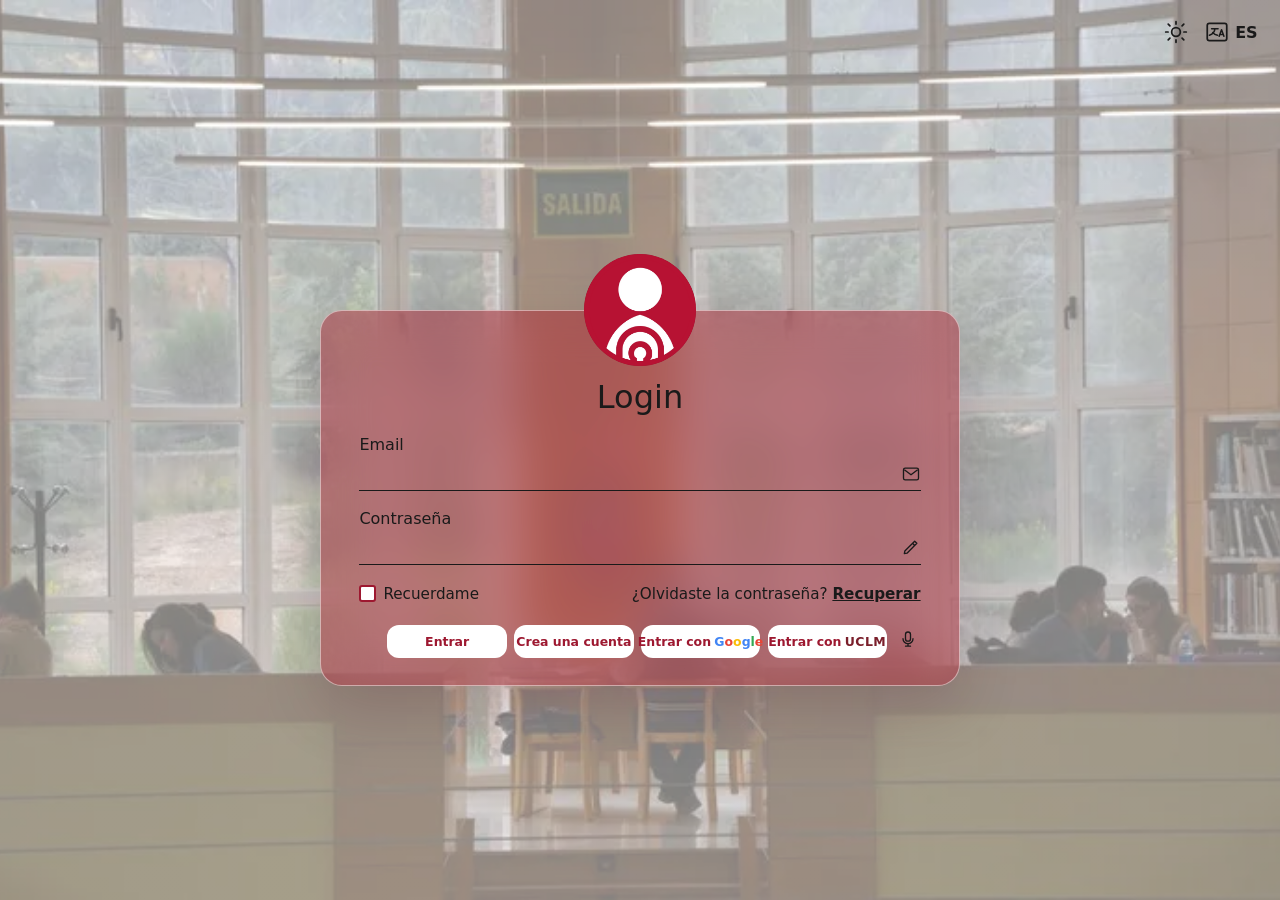
==== commit 3626756d: "Endurecer autenticación (PKCE, recuperación, OAuth UCLM) y permitir editar/eliminar eventos de agend" ====
--- a/Cliente/index.html
+++ b/Cliente/index.html
@@ -7,9 +7,9 @@
     <link rel="stylesheet" href="ClienteShared/colores.css">
     <link rel="stylesheet" href="ClienteShared/pagina.css">
     <link rel="stylesheet" href="ClienteShared/dialogo.css">
-    <link rel="stylesheet" href="ClienteShared/formulario.css?v=14">
-    <link rel="stylesheet" href="ClienteShared/usuarios.css?v=37">
-    <link rel="stylesheet" href="ClienteShared/agenda.css?v=39">
+    <link rel="stylesheet" href="ClienteShared/formulario.css?v=15">
+    <link rel="stylesheet" href="ClienteShared/usuarios.css?v=41">
+    <link rel="stylesheet" href="ClienteShared/agenda.css?v=42">
     <link rel="stylesheet" href="ClienteShared/avisos.css">
 </head>
 <body>
@@ -75,11 +75,15 @@
                     </div>
                     <div class="acciones-login">
                         <button class="boton-entrar" type="submit" data-texto="entrar">Entrar</button>
+                        <a class="boton-entrar" href="#" id="enlaceRegistro" data-texto="creaCuenta">Crea una cuenta</a>
                         <a class="boton-entrar" href="/api/auth/google">
                             <span data-texto="entrarCon">Entrar con</span>
                             <span class="marca-google" aria-label="Google"><span>G</span><span>o</span><span>o</span><span>g</span><span>l</span><span>e</span></span>
                         </a>
-                        <a class="boton-entrar" href="#" id="enlaceRegistro" data-texto="creaCuenta">Crea una cuenta</a>
+                        <a class="boton-entrar boton-uclm" href="/api/auth/uclm">
+                            <span data-texto="entrarCon">Entrar con</span>
+                            <span class="marca-uclm" aria-label="UCLM">UCLM</span>
+                        </a>
                         <button id="botonVozLogin" class="micro" type="button" data-etiqueta="dictar" aria-label="Dictar">
                             <svg viewBox="0 0 24 24" aria-hidden="true">
                                 <rect x="9" y="3" width="6" height="11" rx="3" fill="none" stroke="currentColor" stroke-width="1.6"></rect>
@@ -281,6 +285,7 @@
                     <span id="contadorUsuarios" hidden> (<span id="numeroUsuarios">0</span>)</span>
                 </h1>
                 <div id="vistaAdministrador" hidden>
+                    <button id="botonVolverAgendaAdmin" type="button" data-texto="volverAgenda">Volver a la agenda</button>
                     <p class="sesion-actual">
                         <span id="usuarioActual"></span>
                         <span class="botones-linea">
@@ -291,6 +296,7 @@
                     </p>
                     <section id="formularioEventoProfesor" class="formulario-evento" hidden>
                         <h2 data-texto="nuevoAvisoProfesor">Nuevo aviso para alumnos</h2>
+                        <p class="ayuda-evento" data-texto="ayudaAvisoProfesor">Solo aparecen las asignaturas que impartes: no puedes publicar avisos en otras.</p>
                         <form id="formCrearEvento" class="fila-evento">
                             <label class="campo-evento">
                                 <span data-texto="asignaturaEvento">Asignatura</span>
@@ -318,12 +324,26 @@
                             <button class="boton-entrar" type="submit" data-texto="publicarAviso">Publicar aviso</button>
                         </form>
                     </section>
+                    <h2 id="tituloListadoAlumnos" class="titulo-listado-alumnos" hidden>
+                        <span data-texto="listadoAlumnos">Listado de tus alumnos</span>
+                        (<span id="numeroAlumnosProfesor">0</span>)
+                    </h2>
                     <button id="botonRefrescar" type="button" data-texto="refrescar" hidden>Refrescar</button>
                     <ul id="listaUsuarios"></ul>
                 </div>
                 <div id="vistaCuenta" class="perfil-estudiante" hidden>
                     <button id="botonVolverAgenda" type="button" data-texto="volverAgenda">Volver a la agenda</button>
                     <div id="cuentaActual" class="perfil-identidad"></div>
+                    <label class="perfil-rama" id="bloqueIntensificacion">
+                        <span data-texto="intensificacion">Intensificación</span>
+                        <select id="selectIntensificacion" aria-label="Intensificación">
+                            <option value="" data-texto="sinIntensificacion">Sin intensificación</option>
+                            <option value="software" data-texto="intensificacionSoftware">Ingeniería del Software</option>
+                            <option value="computadores" data-texto="intensificacionComputadores">Ingeniería de Computadores</option>
+                            <option value="computacion" data-texto="intensificacionComputacion">Computación</option>
+                            <option value="tecnologias_informacion" data-texto="intensificacionTI">Tecnologías de la Información</option>
+                        </select>
+                    </label>
                     <div id="resumenCurso" class="resumen-curso" hidden>
                         <div class="resumen-datos">
                             <p id="cursoAlumno"></p>
@@ -507,6 +527,41 @@
                     <ul id="listaDialogoDia"></ul>
                 </form>
             </dialog>
+            <dialog id="dialogoEditarEvento" class="dialogo-dia dialogo-editar-evento">
+                <form id="formEditarEvento">
+                    <header>
+                        <h2 id="tituloEditarEvento" data-texto="editarEvento">Editar aviso</h2>
+                        <button type="button" id="cerrarEditarEvento" class="cerrar-dialogo" data-etiqueta="cerrarDialogo" aria-label="Cerrar">&times;</button>
+                    </header>
+                    <input type="hidden" id="idEventoEditar" name="eventoId">
+                    <label class="campo-evento">
+                        <span data-texto="asignaturaEvento">Asignatura</span>
+                        <select id="codigoEventoEditar" name="codigo" required></select>
+                    </label>
+                    <label class="campo-evento">
+                        <span data-texto="tipoEvento">Tipo</span>
+                        <select id="tipoEventoEditar" name="tipo" required>
+                            <option value="examen" data-texto="examen">Examen</option>
+                            <option value="entrega" data-texto="entrega">Entrega</option>
+                        </select>
+                    </label>
+                    <label class="campo-evento">
+                        <span data-texto="fechaFinEvento">Fecha de finalización</span>
+                        <input id="fechaEventoEditar" name="fecha" type="date" required>
+                    </label>
+                    <label class="campo-evento">
+                        <span data-texto="horaEvento">Hora</span>
+                        <input id="horaEventoEditar" name="hora" type="time" required>
+                    </label>
+                    <label class="campo-evento">
+                        <span data-texto="lugarEvento">Lugar</span>
+                        <input id="lugarEventoEditar" name="lugar" type="text" maxlength="80" placeholder="Aula / opcional">
+                    </label>
+                    <div class="acciones-editar-evento">
+                        <button class="boton-entrar" type="submit" data-texto="guardarEvento">Guardar cambios</button>
+                    </div>
+                </form>
+            </dialog>
             <dialog id="dialogoAvisos" class="dialogo-avisos">
                 <form method="dialog">
                     <header>
@@ -559,7 +614,7 @@
                     <h2 data-texto="tituloHistorial">Tu historial académico</h2>
                     <button type="submit" class="cerrar-dialogo" data-etiqueta="cerrarDialogo" value="cancelar" aria-label="Cerrar">&times;</button>
                 </header>
-                <p class="ayuda-matricula" data-texto="ayudaHistorial">Introduce a mano tus notas y medias. Cuando haya acceso a secretaría se importarán solas.</p>
+                <p class="ayuda-matricula" data-texto="ayudaHistorial">Introduce a mano tus notas y medias. Cuando haya acceso a secretaría se importarán solas. La intensificación se elige arriba en el perfil.</p>
                 <div id="resumenHistorial" class="resumen-historial"></div>
                 <section class="bloque-historial">
                     <h3 data-texto="historialCalificadas">Asignaturas con nota</h3>
@@ -579,19 +634,19 @@
 
     <script src="ClienteJs/ClienteComunicacion/errorApi.js?v=10"></script>
     <script src="ClienteJs/ClienteComunicacion/clienteHttp.js?v=10"></script>
-    <script src="ClienteJs/ClienteComunicacion/clienteRest.js?v=21"></script>
-    <script src="ClienteShared/textosInterfaz.js?v=41"></script>
+    <script src="ClienteJs/ClienteComunicacion/clienteRest.js?v=26"></script>
+    <script src="ClienteShared/textosInterfaz.js?v=47"></script>
     <script src="ClienteJs/ClientePresentacion/preferenciasNotificaciones.js?v=10"></script>
     <script src="ClienteJs/ClientePresentacion/dictadoVoz.js?v=10"></script>
     <script src="ClienteJs/ClientePresentacion/PresentacionVistas/vistaBarraHerramientas.js?v=10"></script>
     <script src="ClienteJs/ClientePresentacion/PresentacionVistas/vistaCabecera.js?v=10"></script>
-    <script src="ClienteJs/ClientePresentacion/PresentacionVistas/vistaInicioSesion.js?v=13"></script>
+    <script src="ClienteJs/ClientePresentacion/PresentacionVistas/vistaInicioSesion.js?v=14"></script>
     <script src="ClienteJs/ClientePresentacion/PresentacionVistas/vistaRegistro.js?v=10"></script>
     <script src="ClienteJs/ClientePresentacion/PresentacionVistas/vistaRecuperacion.js?v=10"></script>
-    <script src="ClienteJs/ClientePresentacion/PresentacionVistas/vistaUsuarios.js?v=29"></script>
-    <script src="ClienteJs/ClientePresentacion/PresentacionVistas/vistaAgenda.js?v=39"></script>
+    <script src="ClienteJs/ClientePresentacion/PresentacionVistas/vistaUsuarios.js?v=32"></script>
+    <script src="ClienteJs/ClientePresentacion/PresentacionVistas/vistaAgenda.js?v=40"></script>
     <script src="ClienteJs/ClientePresentacion/PresentacionVistas/vistaEditarDatos.js?v=11"></script>
-    <script src="ClienteJs/ClientePresentacion/controlWeb.js?v=33"></script>
+    <script src="ClienteJs/ClientePresentacion/controlWeb.js?v=38"></script>
     <script src="ClienteJs/inicio.js?v=10"></script>
 </body>
 </html>
--- a/Cliente/ClienteShared/formulario.css
+++ b/Cliente/ClienteShared/formulario.css
@@ -116,19 +116,20 @@
 
 .acciones-login {
     display: grid;
-    grid-template-columns: repeat(3, minmax(0, 1fr));
+    grid-template-columns: repeat(4, minmax(0, 1fr));
     align-items: stretch;
-    gap: 0.6rem;
+    gap: 0.45rem;
     position: relative;
     width: 100%;
     margin: 1.4rem auto 0;
     padding-inline: 1.75rem;
+    padding-right: 2.1rem;
     box-sizing: border-box;
 }
 
 .acciones-login .micro {
     position: absolute;
-    right: 0;
+    right: 0.15rem;
     top: 50%;
     transform: translateY(-50%);
 }
@@ -137,18 +138,24 @@
     display: inline-flex;
     align-items: center;
     justify-content: center;
-    gap: 0.3rem;
+    gap: 0.2rem;
     width: 100%;
     min-width: 0;
     margin: 0;
-    padding: 0.7rem 0.4rem;
-    font-size: 0.95rem;
+    padding: 0.55rem 0.25rem;
+    font-size: 0.78rem;
     white-space: nowrap;
     box-sizing: border-box;
 }
 
 .marca-google {
     font-weight: 700;
+}
+
+.marca-uclm {
+    font-weight: 750;
+    letter-spacing: 0.04em;
+    color: #7a1f2b;
 }
 
 .tarjeta a.boton-entrar {
--- a/Cliente/ClienteShared/usuarios.css
+++ b/Cliente/ClienteShared/usuarios.css
@@ -29,6 +29,16 @@
     display: none;
 }
 
+.titulo-listado-alumnos {
+    margin: 1.1rem 0 0;
+    font-size: 1.05rem;
+    font-weight: 650;
+}
+
+.titulo-listado-alumnos[hidden] {
+    display: none;
+}
+
 #botonRefrescar:focus-visible,
 #listaUsuarios button:focus-visible {
     outline: 2px solid var(--rojo-logo);
@@ -58,11 +68,13 @@
     flex-direction: column;
     align-items: flex-start;
     gap: 0.2rem;
+    min-width: 0;
 }
 
 .usuario-meta {
     font-size: 0.85rem;
     opacity: 0.85;
+    overflow-wrap: anywhere;
 }
 
 .campo-admin {
@@ -96,7 +108,8 @@
     width: 100%;
 }
 
-#botonVolverAgenda {
+#botonVolverAgenda,
+#botonVolverAgendaAdmin {
     position: absolute;
     top: 0.85rem;
     left: 1rem;
@@ -135,14 +148,41 @@
     font-size: 0.92rem;
 }
 
+.perfil-rama {
+    position: relative;
+    z-index: 2;
+    display: flex;
+    flex-wrap: wrap;
+    align-items: center;
+    justify-content: center;
+    gap: 0.55rem;
+    width: min(28rem, 100%);
+    margin: 0.15rem auto 0.55rem;
+    font-size: 0.88rem;
+    font-weight: 650;
+    color: #fff;
+}
+
+.perfil-rama select {
+    min-width: min(18rem, 100%);
+    border: 0;
+    border-radius: 999px;
+    padding: 0.45rem 0.9rem;
+    font: inherit;
+    font-size: 0.84rem;
+    font-weight: 600;
+    background: #fff;
+    color: var(--rojo-logo);
+    cursor: pointer;
+}
+
 .perfil-pie {
     position: relative;
     z-index: 2;
-    display: flex;
-    align-items: center;
-    justify-content: space-between;
+    display: grid;
+    grid-template-columns: 1fr auto 1fr;
+    align-items: center;
     gap: 0.75rem;
-    flex-wrap: wrap;
     margin-top: 0.35rem;
     width: 100%;
 }
@@ -152,6 +192,12 @@
     flex-wrap: wrap;
     gap: 0.5rem;
     align-items: center;
+    justify-self: start;
+}
+
+#botonHistorial {
+    justify-self: center;
+    grid-column: 2;
 }
 
 #botonEditarMatricula,
@@ -182,8 +228,9 @@
 
 #vistaCuenta .botones-linea {
     justify-content: flex-end;
+    justify-self: end;
     margin-top: 0;
-    margin-left: auto;
+    margin-left: 0;
 }
 
 #vistaCuenta .botones-linea button {
@@ -370,33 +417,51 @@
     font-weight: 650;
 }
 
+.ayuda-evento {
+    margin: 0 0 0.75rem;
+    font-size: 0.8rem;
+    line-height: 1.35;
+    opacity: 0.9;
+}
+
 .fila-evento {
     display: grid;
-    grid-template-columns: repeat(auto-fit, minmax(9.5rem, 1fr));
-    gap: 0.65rem 0.75rem;
+    grid-template-columns: repeat(auto-fit, minmax(11rem, 1fr));
+    gap: 1rem 1.1rem;
     align-items: end;
 }
 
 .campo-evento {
     display: grid;
-    gap: 0.25rem;
+    gap: 0.3rem;
+    min-width: 0;
     font-size: 0.82rem;
 }
 
 .campo-evento input,
 .campo-evento select {
+    width: 100%;
+    min-width: 0;
     min-height: 2.1rem;
     border: 1px solid rgba(157, 24, 48, 0.28);
     border-radius: 10px;
     padding: 0.35rem 0.55rem;
+    box-sizing: border-box;
     font: inherit;
     background: #fff;
-    color: inherit;
+    color: #1a1a1a;
+}
+
+.campo-evento select option {
+    background: #fff;
+    color: #1a1a1a;
 }
 
 .fila-evento .boton-entrar {
+    grid-column: 1 / -1;
+    justify-self: end;
     min-height: 2.1rem;
-    margin: 0;
+    margin: 0.15rem 0 0;
 }
 
 .formulario-evento[hidden] {
@@ -411,6 +476,11 @@
 body.oscuro .campo-evento select {
     background: #2b2b30;
     border-color: rgba(255, 255, 255, 0.22);
+    color: #f3f3f3;
+}
+
+body.oscuro .campo-evento select option {
+    background: #2b2b30;
     color: #f3f3f3;
 }
 
--- a/Cliente/ClienteShared/agenda.css
+++ b/Cliente/ClienteShared/agenda.css
@@ -267,6 +267,11 @@
     opacity: 0.92;
 }
 
+.franja-tutoria {
+    background: #5a6d7a !important;
+    box-shadow: inset 0 0 0 1px rgba(255, 255, 255, 0.22);
+}
+
 .linea-ahora {
     position: absolute;
     right: 0;
@@ -873,6 +878,26 @@
     margin: 0 0 0.45rem;
     font-size: 0.92rem;
     color: var(--rojo-logo);
+}
+
+.historial-rama {
+    display: flex;
+    flex-wrap: wrap;
+    align-items: center;
+    gap: 0.55rem;
+    margin: 0.55rem 0 0.35rem;
+    font-size: 0.86rem;
+    font-weight: 600;
+}
+
+.historial-rama select {
+    min-width: min(18rem, 100%);
+    border: 1px solid rgba(157, 24, 48, 0.28);
+    border-radius: 10px;
+    padding: 0.4rem 0.55rem;
+    font: inherit;
+    font-size: 0.84rem;
+    background: #fff;
 }
 
 .resumen-historial {
@@ -1226,6 +1251,44 @@
     min-width: 0;
 }
 
+.actividad-acciones {
+    display: inline-flex;
+    gap: 0.35rem;
+    margin-left: auto;
+}
+
+.boton-actividad {
+    border: 1px solid rgba(125, 24, 40, 0.25);
+    background: #fff;
+    color: #7d1828;
+    border-radius: 999px;
+    padding: 0.25rem 0.7rem;
+    font: inherit;
+    font-size: 0.78rem;
+    cursor: pointer;
+}
+
+.boton-actividad-eliminar {
+    color: #9d1830;
+    border-color: rgba(157, 24, 48, 0.35);
+}
+
+.dialogo-editar-evento form {
+    display: grid;
+    gap: 0.75rem;
+}
+
+.dialogo-editar-evento .campo-evento {
+    display: grid;
+    gap: 0.3rem;
+}
+
+.acciones-editar-evento {
+    display: flex;
+    justify-content: flex-end;
+    margin-top: 0.4rem;
+}
+
 .actividad-cabecera {
     display: flex;
     flex-wrap: nowrap;
@@ -1381,6 +1444,12 @@
     background: #3a3a40;
 }
 
+body.oscuro .boton-actividad {
+    background: #2c2c32;
+    color: #f0d5da;
+    border-color: rgba(240, 213, 218, 0.25);
+}
+
 body.oscuro .aviso-cuerpo span,
 body.oscuro .sin-avisos {
     color: #c4c4c8;
